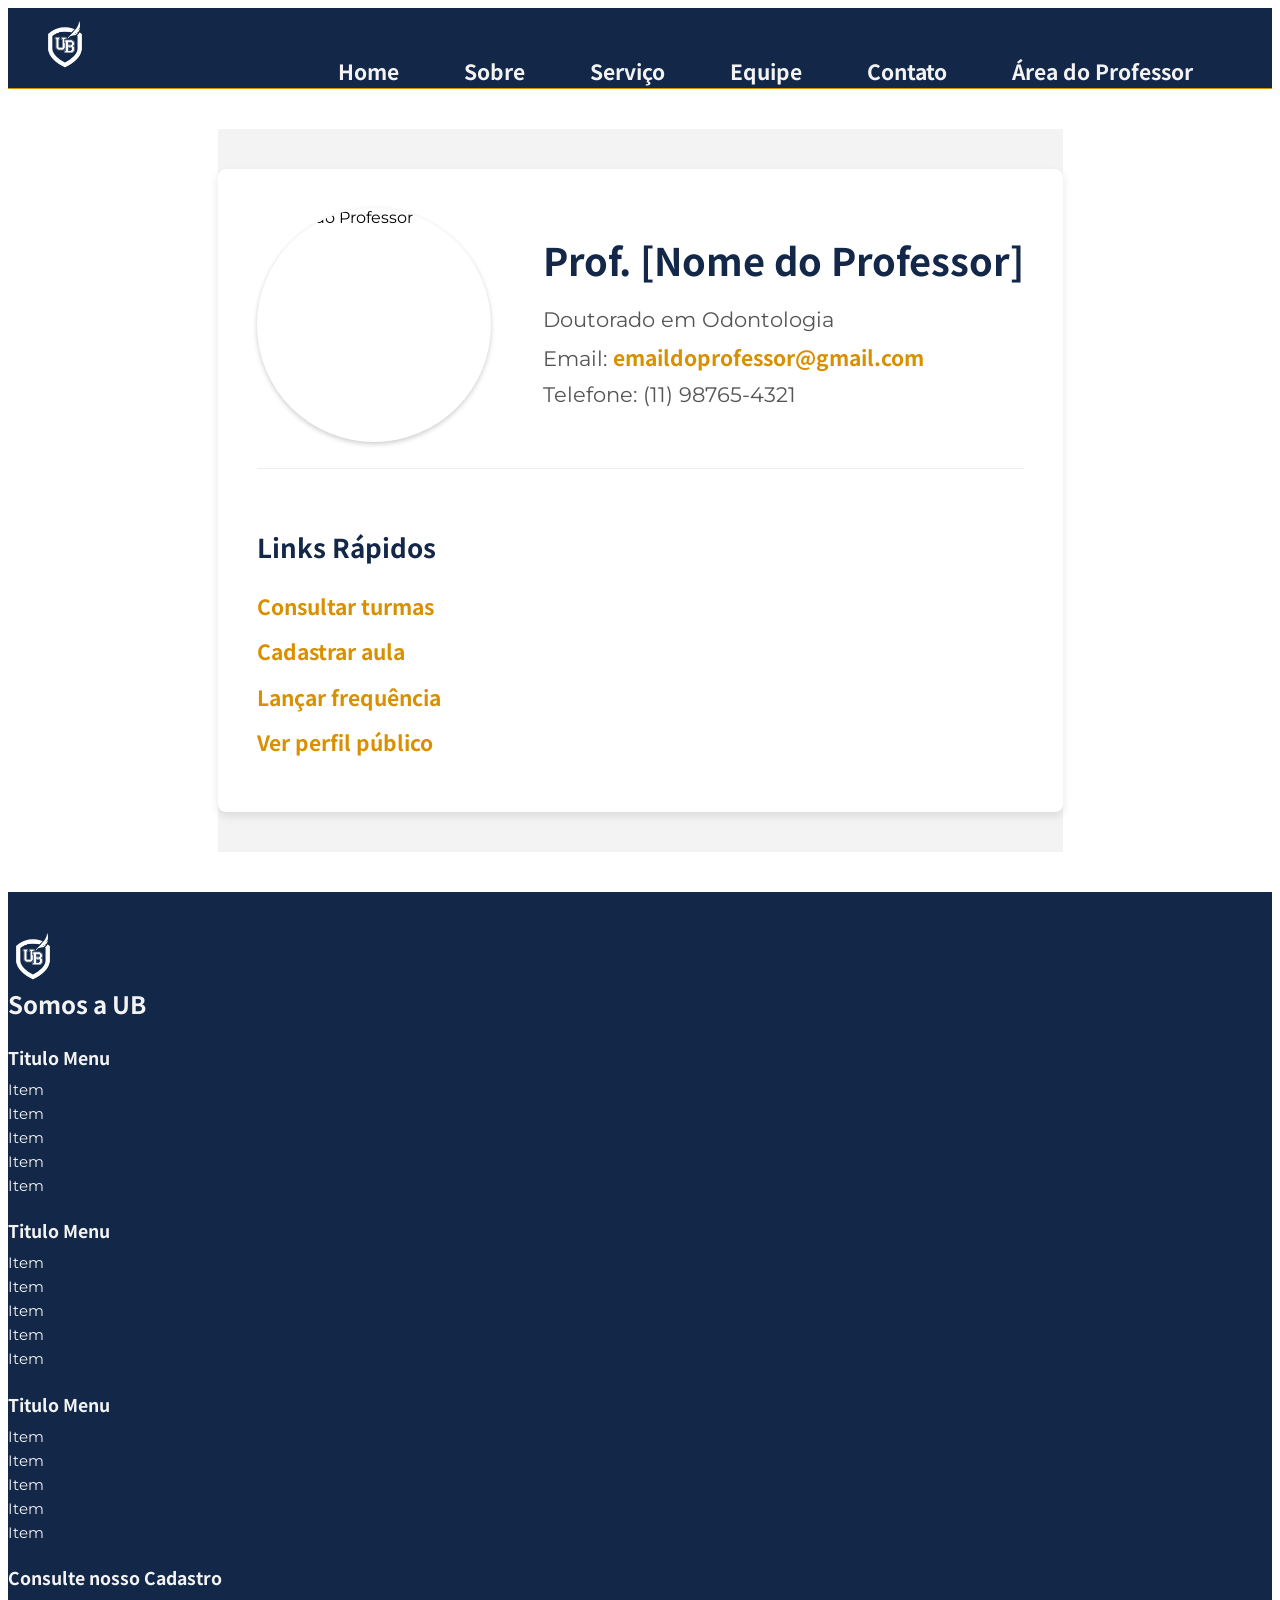
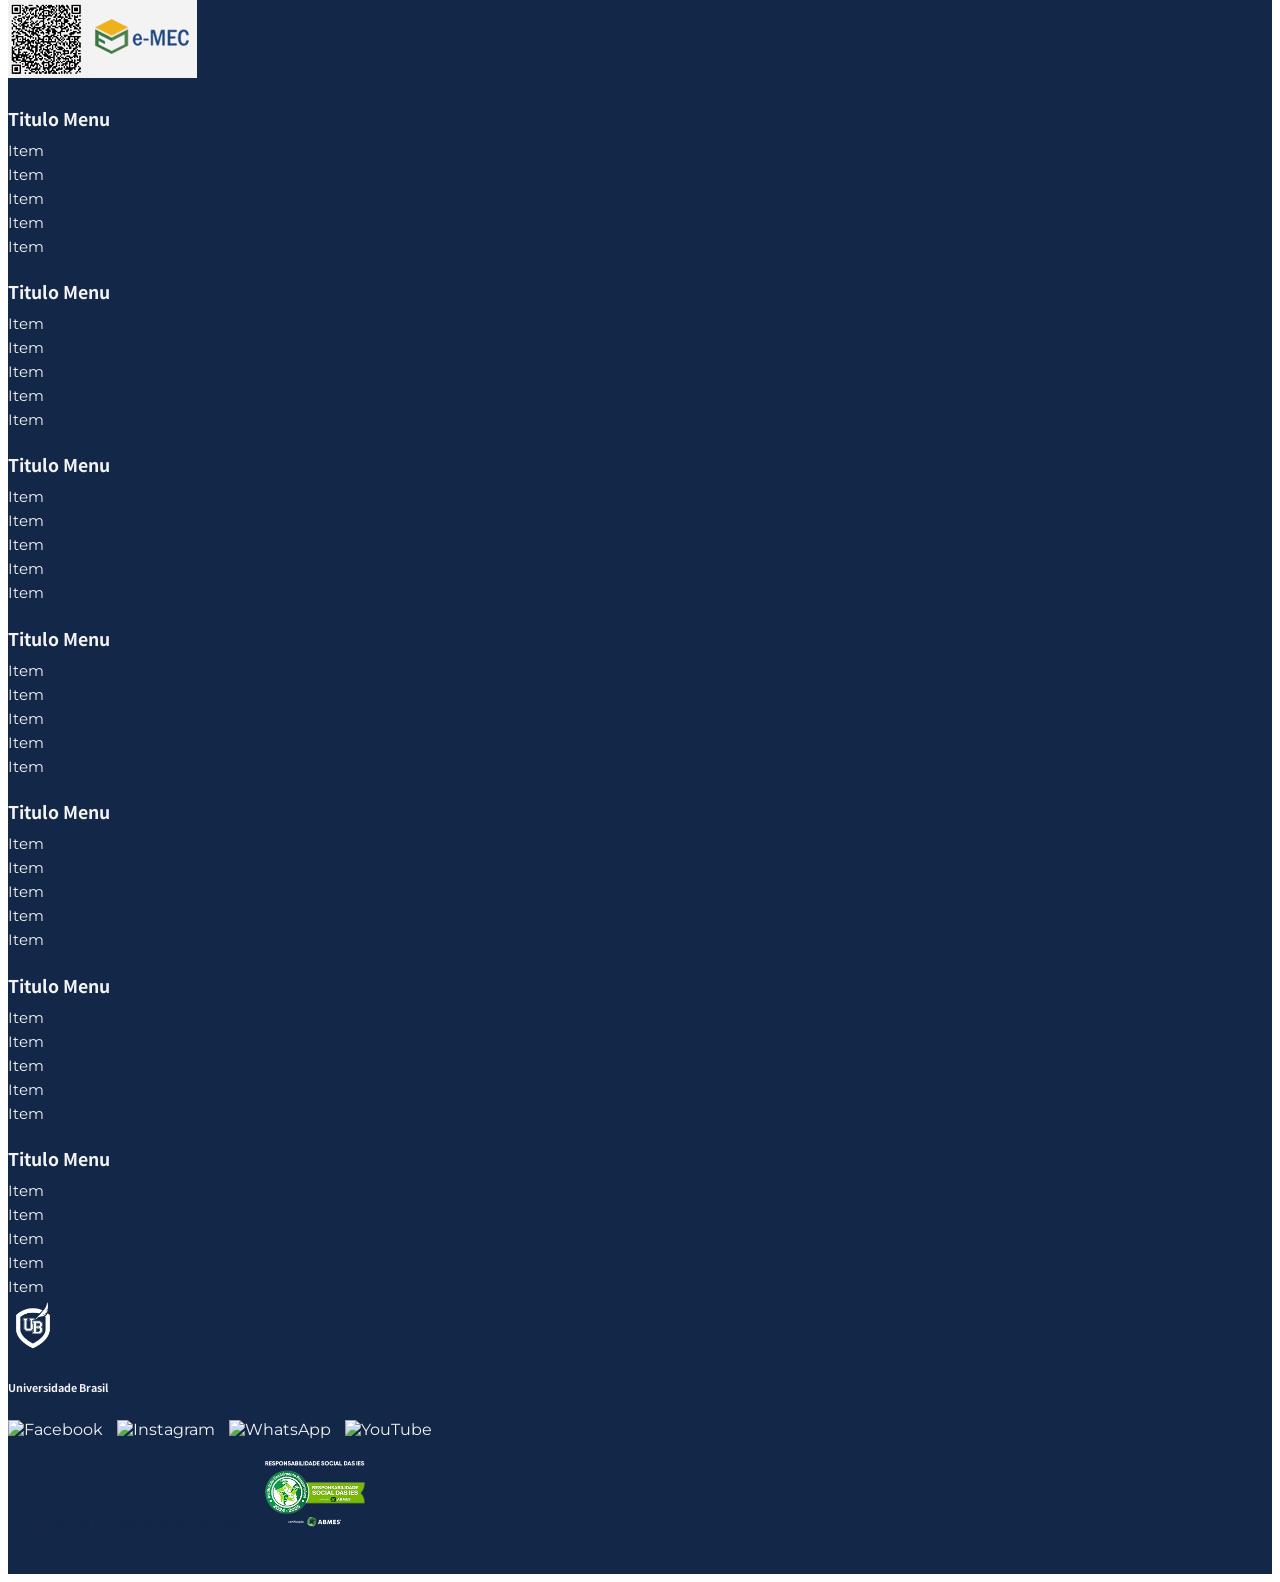
==== area-professor.html @ 7f77fb9c ""Adiciona Página area-professor"" ====
<!DOCTYPE html>
<html lang="pt-br">

<head>
    <meta charset="UTF-8">
    <meta name="viewport" content="width=device-width, initial-scale=1.0">
    <link rel="shortcut icon" href="img/ub-logo-blue.png" type="image/x-icon">

    <title>Area Professor - Odontologia - Universidade Brasil</title>

    <!-- sempre reset em primeiro -->
    <link rel="stylesheet" href="css/reset.css">

     <!-- Meu estilo SEMPRE em último -->
     <link rel="stylesheet" href="css/area-professor.css">
    
</head>

<body>
    <header>
        <section class="site">
            <h1>Universidade Brasil</h1>
            <div>
                <nav>
                    <ul>
                        <li><a href="index.html">Home</a></li>
                        <li><a href="#sobre">Sobre</a></li>
                        <li><a href="#servico">Serviço</a></li>
                        <li><a href="#equipe">Equipe</a></li>
                        <li><a href="contato.html">Contato</a></li>
                        <li><a href="login.html">Área do Professor</a></li>
                    </ul>
                </nav>
            </div>
        </section>
    </header>

    <main>
        <section class="perfil">
            <article class="site">
                <div class="perfil-cabecalho">
                    <div class="perfil-imagem-container">
                        <img src="#" alt="Foto do Professor" class="perfil-imagem">
                    </div>
                    <div class="perfil-info">
                        <h2>Prof. [Nome do Professor]</h2>
                        <p>Doutorado em Odontologia</p>
                        <p>Email: <a href="emaildoprofessor@gmail.com">emaildoprofessor@gmail.com</a></p>
                        <p>Telefone: (11) 98765-4321</p>
                    </div>
                </div>

                <div class="perfil-links-rapidos">
                    <h3>Links Rápidos</h3>
                    <nav>
                        <ul>
                            <li><a href="#">Consultar turmas</a></li>
                            <li><a href="#">Cadastrar aula</a></li>
                            <li><a href="#">Lançar frequência</a></li>
                            <li><a href="#">Ver perfil público</a></li>
                        </ul>
                    </nav>
                </div>
            </article>
        </section>
    </main>

    <footer>
        <section>
            <article>
                <div>
                    <div class="logo-footer">
                        <img src="img/logo-ub-branco.png" alt="Logo UB">
                        <h3>Somos a UB</h3>
                    </div>
                    <div>
                        <div>
                            <h4>Titulo Menu</h4>
                            <nav>
                                <ul>
                                    <li>Item</li>
                                    <li>Item</li>
                                    <li>Item</li>
                                    <li>Item</li>
                                    <li>Item</li>
                                </ul>
                            </nav>
                        </div>
                        <div>
                            <h4>Titulo Menu</h4>
                            <nav>
                                <ul>
                                    <li>Item</li>
                                    <li>Item</li>
                                    <li>Item</li>
                                    <li>Item</li>
                                    <li>Item</li>
                                </ul>
                            </nav>
                        </div>
                        <div>
                            <h4>Titulo Menu</h4>
                            <nav>
                                <ul>
                                    <li>Item</li>
                                    <li>Item</li>
                                    <li>Item</li>
                                    <li>Item</li>
                                    <li>Item</li>
                                </ul>
                            </nav>
                        </div>
                        <div>
                            <h4>Consulte nosso Cadastro</h4>
                            <img src="img/e-mec.png" alt="QRCode cadastro MEC">
                        </div>
                    </div>
                </div>
                <div>
                    <div>
                        <h4>Titulo Menu</h4>
                        <nav>
                            <ul>
                                <li>Item</li>
                                <li>Item</li>
                                <li>Item</li>
                                <li>Item</li>
                                <li>Item</li>
                            </ul>
                        </nav>
                    </div>
                    <div>
                        <h4>Titulo Menu</h4>
                        <nav>
                            <ul>
                                <li>Item</li>
                                <li>Item</li>
                                <li>Item</li>
                                <li>Item</li>
                                <li>Item</li>
                            </ul>
                        </nav>
                    </div>
                    <div>
                        <h4>Titulo Menu</h4>
                        <nav>
                            <ul>
                                <li>Item</li>
                                <li>Item</li>
                                <li>Item</li>
                                <li>Item</li>
                                <li>Item</li>
                            </ul>
                        </nav>
                    </div>
                    <div>
                        <h4>Titulo Menu</h4>
                        <nav>
                            <ul>
                                <li>Item</li>
                                <li>Item</li>
                                <li>Item</li>
                                <li>Item</li>
                                <li>Item</li>
                            </ul>
                        </nav>
                    </div>
                    <div>
                        <h4>Titulo Menu</h4>
                        <nav>
                            <ul>
                                <li>Item</li>
                                <li>Item</li>
                                <li>Item</li>
                                <li>Item</li>
                                <li>Item</li>
                            </ul>
                        </nav>
                    </div>
                    <div>
                        <h4>Titulo Menu</h4>
                        <nav>
                            <ul>
                                <li>Item</li>
                                <li>Item</li>
                                <li>Item</li>
                                <li>Item</li>
                                <li>Item</li>
                            </ul>
                        </nav>
                    </div>
                    <div>
                        <h4>Titulo Menu</h4>
                        <nav>
                            <ul>
                                <li>Item</li>
                                <li>Item</li>
                                <li>Item</li>
                                <li>Item</li>
                                <li>Item</li>
                            </ul>
                        </nav>
                    </div>
                </div>
                <div>
                    <div class="logo-footer">
                        <img src="img/logo-ub-branco.png" alt="Logo UB">
                        <h6>Universidade Brasil</h6>
                    </div>
                        <img class="socialmedia" src="img/facebook.png" alt="Facebook">
                        <img class="socialmedia" src="img/instagram.png" alt="Instagram">
                        <img class="socialmedia" src="img/whatsapp.png" alt="WhatsApp">
                        <img class="socialmedia" src="img/youtube.png" alt="YouTube">
                    </div>
                    <a href="https://universidadebrasil.edu.br/portal/_biblioteca/uploads/20220722213119.pdf">Política
                        de Privacidade de Dados</a>
                    <img src="img/selo-abmes.png" alt="Selo ABMES">
                </div>
            </article>
        </section>
    </footer>
</body>

</html>
---- css/area-professor.css ----
@import url('https://fonts.googleapis.com/css2?family=Noto+Sans+JP:wght@100..900&family=Noto+Sans+KR:wght@100..900&display=swap');
@import url('https://fonts.googleapis.com/css2?family=DM+Sans:ital,opsz,wght@0,9..40,100..1000;1,9..40,100..1000&family=Montserrat:ital,wght@0,100..900;1,100..900&family=Open+Sans:ital,wght@0,300..800;1,300..800&display=swap');

/*
    FONTES
font-family: "Noto Sans KR" sans-serif;   links e depoimento de pessoas
font-family: "Noto Sans JP", sans-serif; textos títulos
font-family: "Open Sans", sans-serif;
font-family: "Montserrat", sans-serif;
font-family: "DM Sans", sans-serif;

    CORES

    Azul =  #132748
    Amarelo = #d99000
    Branco = #f3f3f3
*/
iframe {
    width: 100%;
}

body {
    font-family: "Montserrat", sans-serif;
}

h2,
h3,
h4,
h5,
h6 {
    font-family: "Noto Sans JP", sans-serif; 
}

.site ul li a {
    color: #f3f3f3;
    text-decoration: none;
    font-size: 21px;
}

.site ul li a:hover {
    color: #d99000;
}

a {
    text-decoration: none;
    font-weight: 700;
    color: #132748; /* Cor dos links, ajustado para ser visível fora do header e footer */
    font-family: "Noto Sans KR", sans-serif;
}



.site {
    width: 100%;
    max-width: 1200px;
    margin: 0 auto;
}

header {
    width: 100%;
    height: 80px;
    background: #132748;
    color: #f3f3f3; 
    border-bottom: solid 1px #d99000;

    .site {
        display: flex;
        justify-content: space-between;

        h1 {
            width: 50px;
            height: 50px;
            background: url(../img/logo-ub-branco.png) no-repeat;
            background-size: 100% 100%;
            text-indent: -9999px;
            margin: 12px 0;
        }

        div {
            margin: 15px;
            width: 80%;

            nav ul {
                color: #132748; /* Essa cor não é usada aqui, já que a cor do link é definida no 'a' */
                display: flex;
                justify-content: space-between;
                height: 55px;
                font-size: 20px;

                li {
                    margin: auto;
                }
            }
        }
    }
}


header nav ul li a {
    color: #f3f3f3;
}
header nav ul li a:visited {
    color: #f3f3f3;
}


main {
    flex-grow: 1;
    padding: 40px 0; 
    display: flex;
    justify-content: center;
    align-items: flex-start;
}


.perfil {
    background-color: #f3f3f3; 
    padding: 40px 0;
}


.perfil .site {
    background-color: white; 
    border-radius: 8px;
    box-shadow: 0 4px 8px rgba(0, 0, 0, 0.1);
    padding: 39px;
    box-sizing: border-box;
}

.perfil-cabecalho {
    display: flex;
    align-items: center;
    border-bottom: 1px solid #eee;
    padding-bottom: 26px;
    margin-bottom: 26px;
}

.perfil-imagem-container {
    width: 234px;
    height: 234px;
    border-radius: 50%;
    overflow: hidden;
    margin-right: 52px;
    box-shadow: 0 2px 5px rgba(0, 0, 0, 0.2);
    flex-shrink: 0;
}

.perfil-imagem {
    width: 100%;
    height: 100%;
    object-fit: cover;
}

.perfil-info h2 { 
    margin: 0 0 19.5px 0;
    color: #132748;
    font-size: 38px;
}

.perfil-info p {
    margin: 10.4px 0;
    color: #555;
    font-size: 21px;
}

.perfil-info p a {
    color: #d99000; 
    text-decoration: none;
}

.perfil-info p a:hover {
    text-decoration: underline;
}

.perfil-links-rapidos {
    padding-top: 32.5px;
}

.perfil-links-rapidos h3 { 
    margin-top: 0;
    margin-bottom: 26px;
    color: #132748;
    font-size: 26px;
}

.perfil-links-rapidos ul {
    list-style: none;
    padding: 0;
    margin: 0;
}

.perfil-links-rapidos ul li {
    margin-bottom: 15.6px;
}

.perfil-links-rapidos ul li a {
    color: #d99000; 
    text-decoration: none;
    font-size: 21px;
}

.perfil-links-rapidos ul li a:hover {
    text-decoration: underline;
}


footer {
    width: 100%;
    background-color: #132748; 
    color: #f3f3f3; 
    padding: 40px 0;
}

footer .site {
    display: flex;
    justify-content: space-between;
    flex-wrap: wrap; 
    align-items: flex-start; 
}

footer .site  >div {
    flex: 1; 
    min-width: 200px; 
    margin-bottom: 20px; 
}

.logo-footer img {
    width: 50px;
    height: 50px;
}

footer h3 {
    margin-top: 0;
    font-size: 1.5rem;
    color: #f3f3f3;
}

footer h4 {
    margin-bottom: 10px;
    font-size: 1.1rem;
    color: #f3f3f3;
}

footer nav ul {
    list-style: none;
    padding: 0;
    margin: 0;
}

footer nav ul li {
    margin-bottom: 5px;
    font-size: 0.95rem;
}

footer nav ul li a {
    color: #f3f3f3;
}

footer nav ul li a:hover {
    color: #d99000;
}

footer .socialmedia {
    width: 30px;
    height: 30px;
    margin-right: 10px;
}

footer a[href*="politica"] { 
    display: block;
    margin-top: 20px;
    color: #f3f3f3;
    font-size: 0.9rem;
}

footer img[alt*="Selo ABMES"] {
    margin-top: 20px;
    max-width: 100px;
}


@media (max-width: 768px) {
    header .site {
        align-items: flex-start;
        height: auto;
        padding-bottom: 10px;
    }

    header .site h1 {
        margin-bottom: 10px;
    }

    header .site div {
        width: 100%;
        margin: 0;
    }

    header nav ul {
        width: 100%;
        margin-top: 15px;
        align-items: flex-start;
    }

    header nav ul li {
        font-size: 13px;
        margin: 5px 0;
    }                               

    .perfil .site {
        padding: 26px;
    }

    .perfil-cabecalho {
        flex-direction: column;
        text-align: center;
    }

    .perfil-imagem-container {
        margin: 0 0 32.5px 0;
    }

    .perfil-info {
        text-align: center;
    }

    .perfil-info h2 {
        font-size: 28px;
    }

    .perfil-info p {
        font-size: 18px;
    }

    .perfil-links-rapidos h3 {
        font-size: 21px;
    }

    .perfil-links-rapidos ul li a {
        font-size: 18px;
    }

    footer .site > div {
        min-width: 150px;
    }
}

@media (max-width: 480px) {

     header nav ul li {
        font-size: 10px;
        margin: 5px 0;
    }                               

    .perfil .site {
        padding: 20px;
    }

    .perfil-info h2 {
        font-size: 24px;
    }

    .perfil-info p,
    .perfil-links-rapidos ul li a {
        font-size: 16px;
    }

    .perfil-imagem-container {
        width: 156px;
        height: 156px;
    }
}
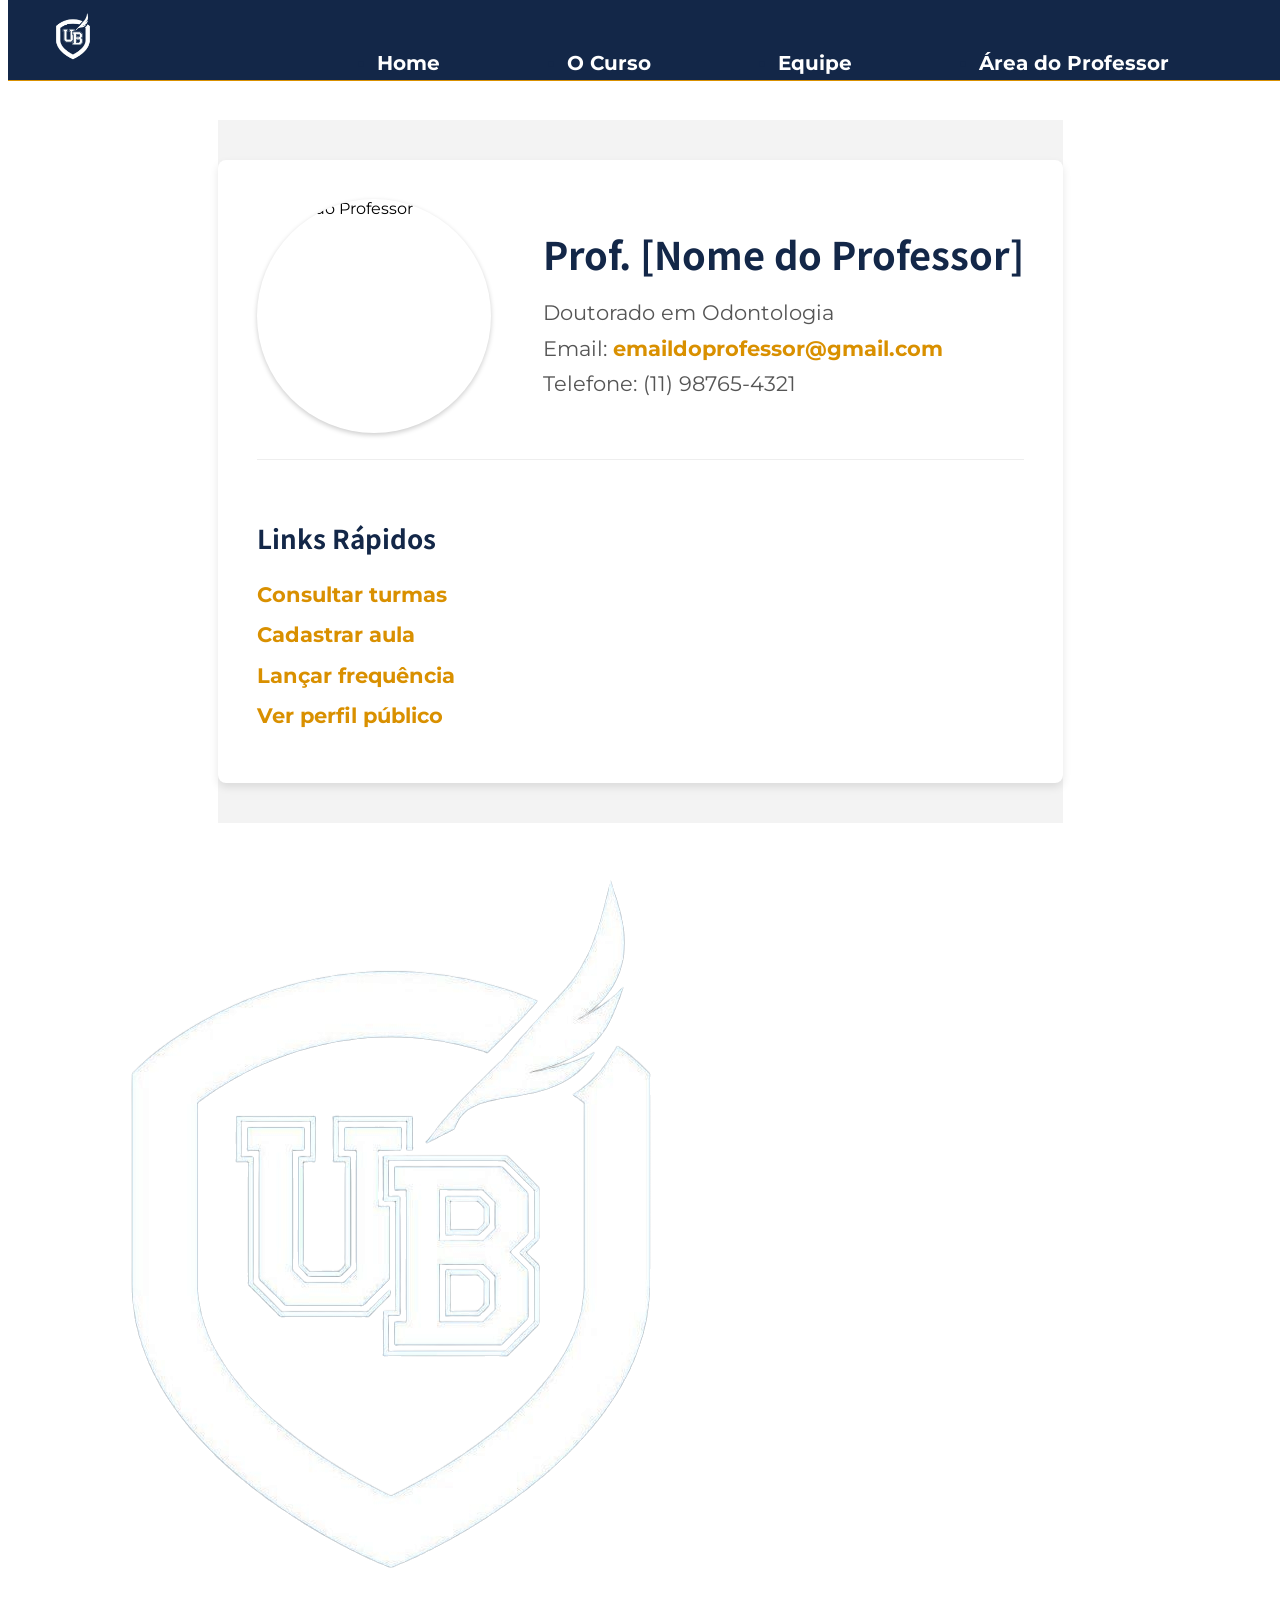
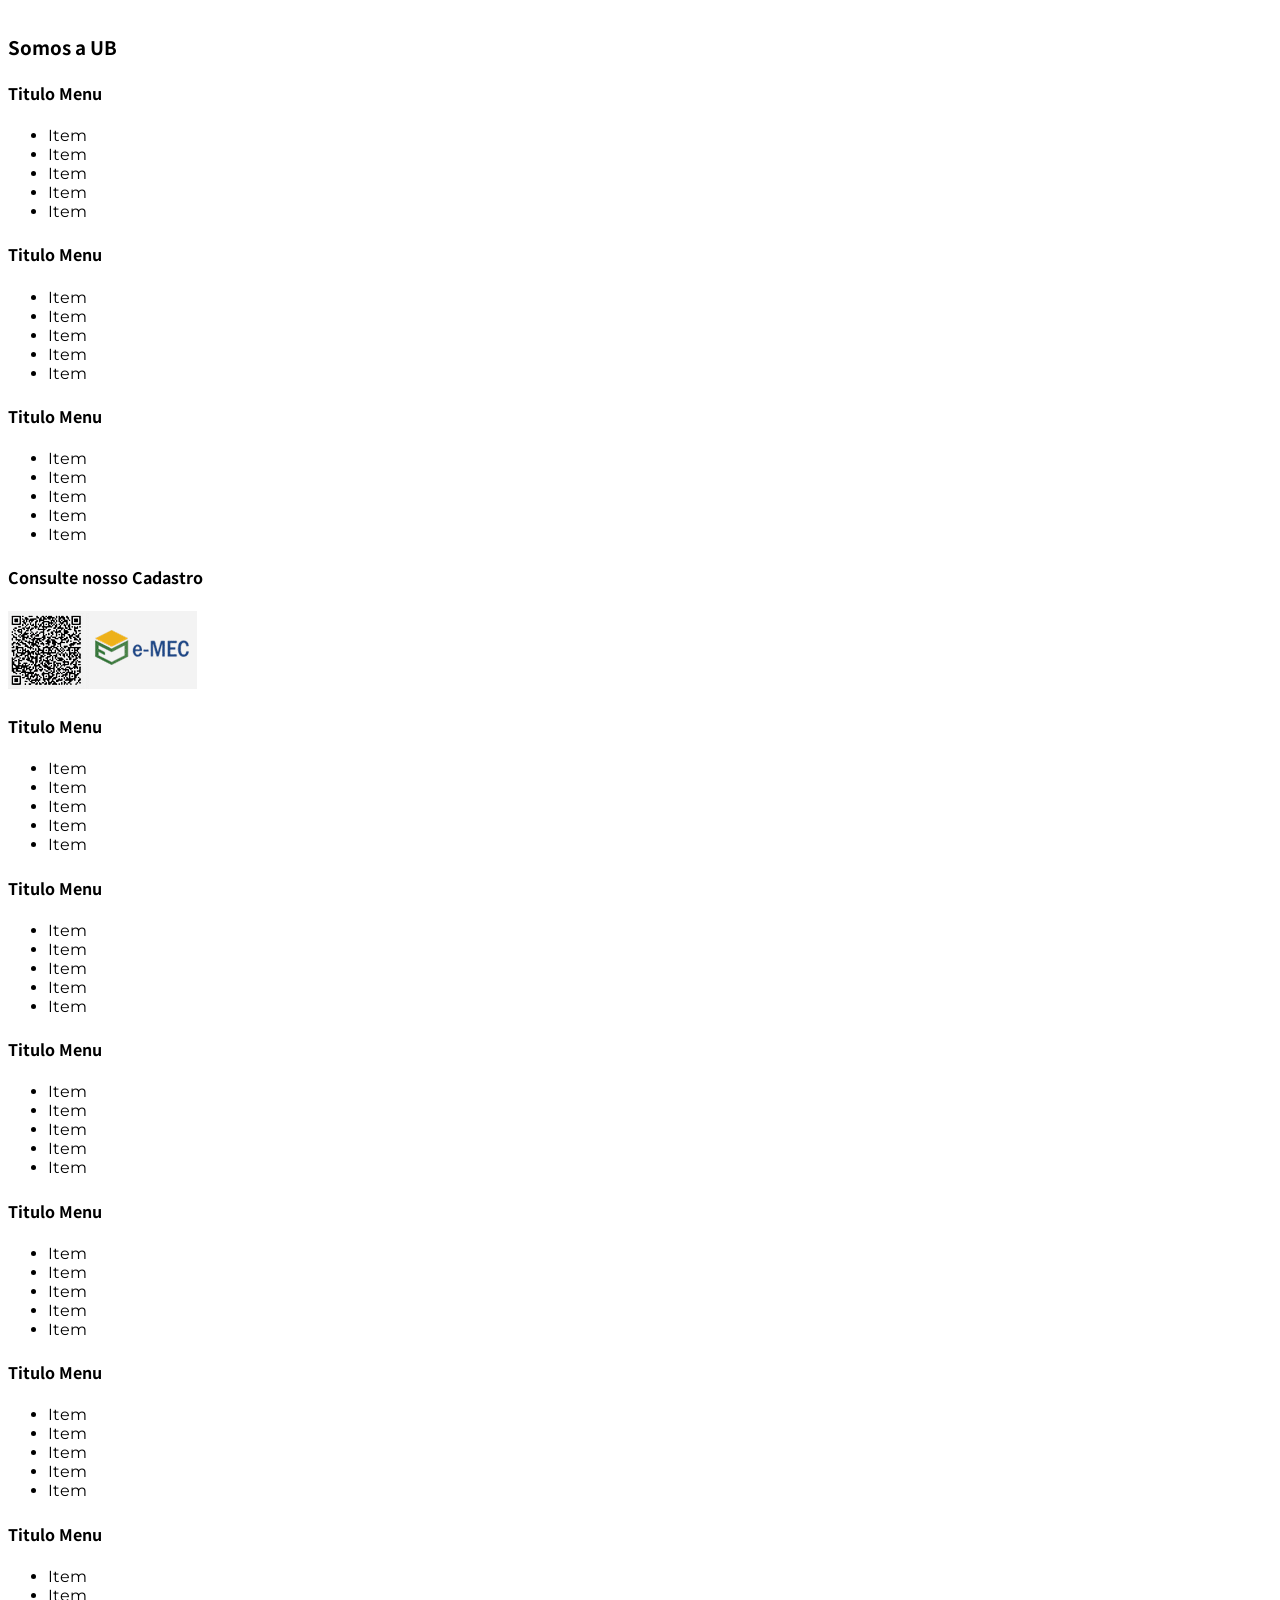
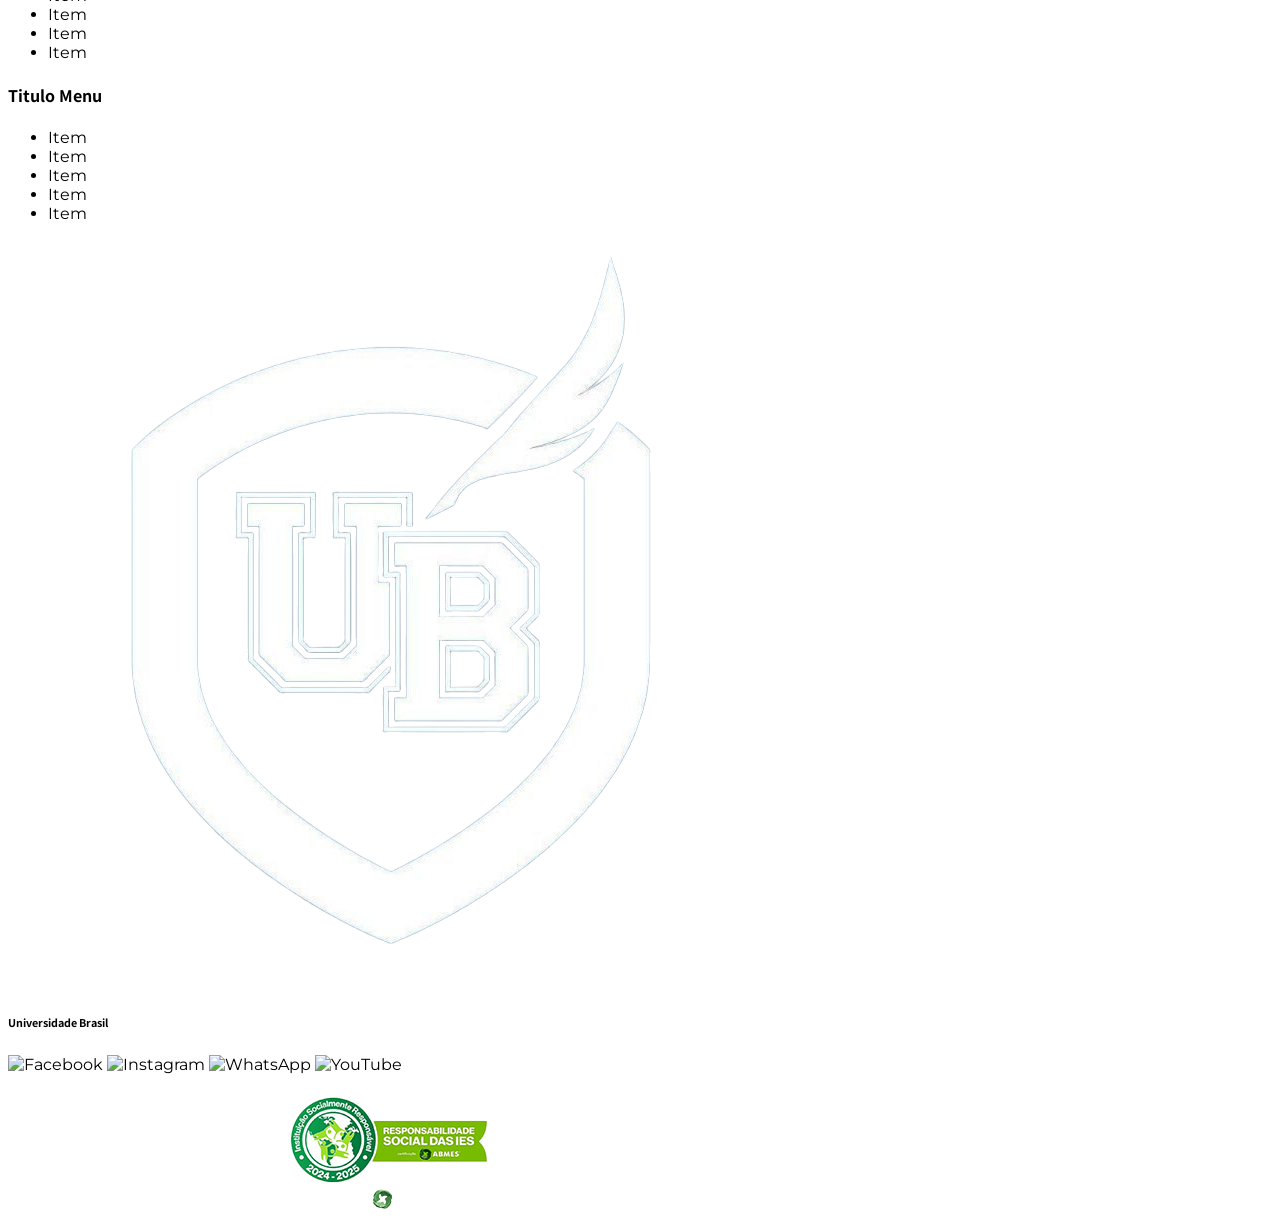
==== commit c6c08e52: "atualização" ====
--- a/area-professor.html
+++ b/area-professor.html
@@ -10,6 +10,10 @@
 
     <!-- sempre reset em primeiro -->
     <link rel="stylesheet" href="css/reset.css">
+
+    <!-- Css para Header e Footer -->
+    <link rel="stylesheet" href="css/header-footer.css">
+    <link rel="stylesheet" href="css/style.css">
 
      <!-- Meu estilo SEMPRE em último -->
      <link rel="stylesheet" href="css/area-professor.css">
@@ -21,13 +25,14 @@
         <section class="site">
             <h1>Universidade Brasil</h1>
             <div>
+
                 <nav>
                     <ul>
                         <li><a href="index.html">Home</a></li>
-                        <li><a href="#sobre">Sobre</a></li>
-                        <li><a href="#servico">Serviço</a></li>
-                        <li><a href="#equipe">Equipe</a></li>
-                        <li><a href="contato.html">Contato</a></li>
+                        <li><a href="curso.html">O Curso</a></li>
+                        <!-- <li><a href="#servico">Serviço</a></li> -->
+                        <li><a href="professores.html">Equipe</a></li>
+                        <!-- <li><a href="#">Contato</a></li> -->
                         <li><a href="login.html">Área do Professor</a></li>
                     </ul>
                 </nav>
--- a/css/header-footer.css
+++ b/css/header-footer.css
@@ -0,0 +1,218 @@
+header {
+    position: fixed;
+    top: 0;
+    z-index: 1000;
+    width: 100%;
+    height: 80px;
+    background: #132748;
+    color: #fff;
+    border-bottom: solid 1px #d99000;
+
+    .site {
+        display: flex;
+        justify-content: space-between;
+
+        h1 {
+            width: 50px;
+            height: 50px;
+            background: url(../img/logo-ub-branco.png) no-repeat;
+            background-size: 100% 100%;
+            text-indent: -9999px;
+            margin: 12px 0;
+        }
+
+        div {
+            margin: 15px;
+            width: 80%;
+
+            nav ul {
+                color: #132748;
+                display: flex;
+                justify-content: space-between;
+                height: 55px;
+                font-size: 20px;
+
+                li {
+                    margin: auto;
+                }
+            }
+        }
+    }
+}
+main {
+    margin-top: 80px;
+}
+footer {
+    .footer-line-1 {
+        background: #132748;
+        color: #fff;
+        display: flex;
+        height: 400px;
+
+        .site {
+            margin-top: 25px;
+            height: 350px;
+
+            .box1 {
+                width: 400px;
+                float: left;
+
+                .logo-ub-footer {
+                    width: 250px;
+                    height: 250px;
+                    background: url(../img/logo-ub-branco.png) no-repeat;
+                    background-size: 100% 100%;
+                    text-indent: -9999px;
+                }
+
+                h3 {
+                    font-size: 50px;
+                    font-weight: 600;
+                }
+            }
+
+            .box2 {
+                width: 750px;
+                height: 400px;
+                margin-top: 25px;
+                float: right;
+                display: flex;
+                justify-content: space-around;
+
+                div {
+                    width: 185px;
+
+                    h4 {
+                        height: 60px;
+                        font-size: 20px;
+                        font-weight: 600;
+                    }
+
+                    nav {
+                        ul {
+                            li {
+                                height: 50px;
+                            }
+                        }
+                    }
+                }
+            }
+        }
+    }
+
+    .footer-line-2 {
+        background: #fff;
+        color: #132748;
+        display: flex;
+        height: 400px;
+
+        .site {
+            margin-top: 25px;
+            height: 450px;
+
+            .line1,
+            .line2 {
+                width: 1200px;
+                display: flex;
+                justify-content: space-between;
+
+                div {
+                    margin: 20px 0;
+
+                    h4 {
+                        height: 30px;
+                        font-size: 20px;
+                        font-weight: 600;
+                        text-align: center;
+                    }
+
+                    nav {
+                        ul {
+                            li {
+                                height: 20px;
+                                font-size: 17px;
+                            }
+                        }
+                    }
+                }
+            }
+        }
+    }
+
+    .footer-line-3 {
+        background: #132748;
+        height: 200px;
+
+        .site {
+            display: flex;
+
+            .box1 {
+                width: 200px;
+
+                h5 {
+                    background: url(../img/logo-ub-branco.png) no-repeat center center;
+                    background-size: cover;
+                    width: 100px;
+                    height: 100px;
+                    margin: 25px;
+                }
+
+                h6 {
+                    width: 150px;
+                    color: #fff;
+                    font-size: 15px;
+                    font-weight: 500;
+                }
+            }
+            .box2 {
+                text-align: center;
+                    
+                width: 700px;
+                height: 170px;
+                ul {
+                    width: 700px;
+                    display: flex;
+                    justify-content: space-around;
+                    
+                    li {
+                        display: flex;
+                        width: 50px;
+                        height: 50px;
+                        padding: 65px 0;
+                        a {
+                            
+                        background: green;
+                        min-width: 50px;
+                        min-height: 50px;
+                        }
+                        li:hover,
+                        a:hover {
+                            min-width: 60px;
+                            min-height: 60px;
+                        }
+                        
+                    }
+                }
+                small {
+                    color: #fff;
+                    height: 20px;
+                    font-size: 10px;
+                    font-weight: 500;
+                }
+            }
+            .box3 {
+                width: 300px;
+                justify-content: space-between;
+                padding-top: 25px;
+                div {
+                    padding-left: 20px;
+                img {
+                    padding-top: 10px;
+                    max-width: 200px;
+                    max-height: 100px;
+                }
+            }
+            }
+        }
+    }
+}
--- a/css/style.css
+++ b/css/style.css
@@ -0,0 +1,396 @@
+@import url('https://fonts.googleapis.com/css2?family=Noto+Sans+JP:wght@100..900&family=Noto+Sans+KR:wght@100..900&display=swap');
+@import url('https://fonts.googleapis.com/css2?family=DM+Sans:ital,opsz,wght@0,9..40,100..1000;1,9..40,100..1000&family=Montserrat:ital,wght@0,100..900;1,100..900&family=Open+Sans:ital,wght@0,300..800;1,300..800&display=swap');
+
+/* 
+    FONTES 
+font-family: "Noto Sans KR" sans-serif;   links e depoimento de pessoas
+font-family: "Noto Sans JP", sans-serif; textos títulos
+font-family: "Open Sans", sans-serif;
+font-family: "Montserrat", sans-serif;
+font-family: "DM Sans", sans-serif;
+
+    CORES
+    
+    Azul =  #132748
+    Amarelo = #d99000
+    Branco = #f3f3f3
+*/
+iframe {
+    width: 100%;
+}
+
+body {
+    font-family: "Montserrat", sans-serif;
+}
+
+h2,
+h3,
+h4,
+h5,
+h6,
+a {
+    font-family: "Noto Sans KR" sans-serif;
+}
+
+.site {
+    width: 100%;
+    max-width: 1200px;
+    margin: 0 auto;
+}
+
+a {
+    text-decoration: none;
+    font-weight: 700;
+    color: #fff;
+}
+
+a:visited {
+    color: #fff;
+}
+
+a:hover {
+    color: rgb(217, 144, 0);
+}
+.banner {
+    /* background-image: linear-gradient(rgb(19, 79, 32, 0.1), rgb(255, 255, 255, 0.3)),url(../img/banner.jpg); */
+    background: url(../img/banner.jpg) no-repeat center center;
+    background-repeat: no-repeat;
+    background-position: center;
+    background-size: cover;
+    width: 100%;
+    max-width: 2000px;
+    max-height: 500px;
+    margin: 0 auto;
+    padding-top: 100px;
+    .logo-ub {
+        /* background-image: linear-gradient(rgb(19, 79, 32, 0.0), rgb(255, 255, 255, 0.8)),url(../img/ub-logo-white-1.png); */
+        background: url(../img/ub-logo-white-1.png) no-repeat center center;
+        
+    background-size: cover;
+        width: 250px;
+        height: 350px;
+        margin-left: 50px;
+        
+    }
+
+}
+
+.panel {
+    background-image: linear-gradient(rgb(77, 123, 159, 1), rgb(255, 255, 255, 0.8)), url(../img/5594016.jpg);
+    background-repeat: no-repeat;
+    background-position: center;
+    background-size: cover;
+    max-width: 1920px;
+    height: 550px;
+    margin: 0 auto;
+
+    h2,
+    h3,
+    h6,
+    p {
+        width: 100%;
+        text-align: center;
+        height: 100px;
+        
+    }
+
+    h2 {
+        font-family: "DM Sans", sans-serif;
+        font-size: 100px;
+        font-weight: 900;
+        height: 120px;
+        padding-top: 50px;
+        color: rgb(19, 39, 72);
+        background: #fff;
+        border-radius: 20px 20px 0 0;
+    }
+
+    h3 {
+        font-size: 30px;
+        font-weight: 500;
+        background: #fff;
+    }
+
+    p {
+        font-size: 18px;
+        background: #fff;
+        text-align: center;
+        margin: 0 auto;
+    }
+
+    h6 {
+        font-size: 22px;
+        background: #fff;
+        border-radius: 0 0 20px 20px;
+        a {
+            background: #132748;
+            padding: 10px 20px;
+            border-radius: 7px;
+            color: #fff;
+        }
+
+        a:hover {
+            color: #d99000;
+        }
+    }
+}
+
+.info {
+    width: 100%;
+    height: 100px;
+    padding: 20px 0;
+    
+
+    article {
+        border: solid 1px #132748;
+        width: 80%;
+        margin: 0 auto;
+        display: flex;
+        height: 100px;
+        text-align: center;
+        justify-content: space-around;
+        border-radius: 20px;
+        background: #fff;
+        max-width: 1200px;
+
+        div {
+            margin: auto 0;
+
+            img {
+                background: #132748;
+                min-width: 60px;
+                min-height: 60px;
+                border-radius: 60px;
+            }
+
+            h4 {
+                font-size: 22px;
+                font-weight: 500;
+            }
+        }
+    }
+}
+
+.curso {
+    height: 600px;
+    background: #f3f3f3;
+    padding: 20px 0;
+
+    article {
+        display: flex;
+
+        #box1 {
+            padding-right: 10px;
+
+            h4 {
+                height: 280px;
+                font-size: 70px;
+            }
+
+            p {
+                height: 200px;
+                /* padding: 20px 0; */
+                font-size: 20px;
+            }
+
+            .img,
+            h5,
+            h6 {
+                height: 25px;
+                font-size: 20px;
+            }
+
+            .img {
+                background: url(../img/5-stars.png) no-repeat center center;
+                background-size: cover;
+                width: 20%;
+            }
+        }
+
+        #box2 {
+            padding-left: 10px;
+
+            div {
+                height: 280px;
+
+                div {
+                    height: 140px;
+                    display: flex;
+
+                    img {
+                        width: 70px;
+                        height: 70px;
+                        background: #132748;
+                        border-radius: 20px;
+                    }
+
+                    h4 {
+                        font-size: 35px;
+                        width: 100%;
+                        padding-top: 17.5px;
+                        padding-left: 17.5px;
+                    }
+                }
+
+                p {
+                    font-size: 20px;
+                    text-align: right;
+                }
+            }
+        }
+    }
+}
+
+.docente {
+    height: 600px;
+    display: flex;
+    justify-content: space-around;
+
+    .site {
+        display: flex;
+
+        .box1 {
+            min-height: 600px;
+            min-width: 600px;
+            background: url(../img/docente.png) no-repeat center center;
+            background-size: cover;
+        }
+
+        .box2 {
+            padding-left: 10px;
+
+            h3 {
+                height: 300px;
+                font-size: 100px;
+                font-weight: 600;
+                text-align: right;
+            }
+
+            p {
+                height: 200px;
+                font-size: 20px;
+                text-align: right;
+                padding-top: 25px;
+            }
+
+            h6 {
+                float: right;
+                font-size: 22px;
+
+                a {
+                    background: #132748;
+                    padding: 10px 20px;
+                    border-radius: 7px;
+                    color: #fff;
+                }
+
+                a:hover {
+                    color: #d99000;
+                }
+            }
+        }
+    }
+}
+
+.expertise {
+    height: 600px;
+    display: flex;
+    justify-content: space-around;
+
+    .site {
+        display: flex;
+
+        .box1 {
+            padding-left: 10px;
+            width: 600px;
+
+            h3 {
+                height: 150px;
+                font-size: 50px;
+                font-weight: 600;
+                padding-top: 10px;
+            }
+
+            ul {
+                height: 350px;
+                padding-top: 25px;
+
+                li {
+                    font-size: 20px;
+                    height: 70px;
+
+                    img {
+                        min-width: 20px;
+                        min-height: 20px;
+                        background: #132748;
+                        border-radius: 20px;
+                        margin-right: 20px;
+                    }
+                }
+            }
+
+            h6 {
+                font-size: 22px;
+
+                a {
+                    background: #132748;
+                    padding: 10px 20px;
+                    border-radius: 7px;
+                    color: #fff;
+                }
+
+                a:hover {
+                    color: #d99000;
+                }
+            }
+        }
+
+        .box2 {
+            width: 600px;
+            min-height: 600px;
+            min-width: 600px;
+            background: url(../img/expertise.png) no-repeat center center;
+            background-size: cover;
+        }
+    }
+}
+
+.comentario {
+    height: 600px;
+    background: #f3f3f3;
+    display: flex;
+
+    .site {
+        display: flex;
+
+        div {
+            width: 590px;
+        }
+
+        .recomend {
+            padding-top: 50px;
+            padding-left: 50px;
+
+            h3 {
+                padding-top: 100px;
+                font-size: 100px;
+                font-weight: 700;
+            }
+
+            h4 {
+                text-align: right;
+                font-size: 50px;
+                font-weight: 600;
+                padding-right: 50px;
+            }
+        }
+
+        .coments {
+            img {
+                width: 90%;
+                height: 60%;
+                margin-top: 100px;
+            }
+        }
+    }
+}
--- a/css/area-professor.css
+++ b/css/area-professor.css
@@ -31,77 +31,7 @@
     font-family: "Noto Sans JP", sans-serif; 
 }
 
-.site ul li a {
-    color: #f3f3f3;
-    text-decoration: none;
-    font-size: 21px;
-}
-
-.site ul li a:hover {
-    color: #d99000;
-}
-
-a {
-    text-decoration: none;
-    font-weight: 700;
-    color: #132748; /* Cor dos links, ajustado para ser visível fora do header e footer */
-    font-family: "Noto Sans KR", sans-serif;
-}
-
-
-
-.site {
-    width: 100%;
-    max-width: 1200px;
-    margin: 0 auto;
-}
-
-header {
-    width: 100%;
-    height: 80px;
-    background: #132748;
-    color: #f3f3f3; 
-    border-bottom: solid 1px #d99000;
-
-    .site {
-        display: flex;
-        justify-content: space-between;
-
-        h1 {
-            width: 50px;
-            height: 50px;
-            background: url(../img/logo-ub-branco.png) no-repeat;
-            background-size: 100% 100%;
-            text-indent: -9999px;
-            margin: 12px 0;
-        }
-
-        div {
-            margin: 15px;
-            width: 80%;
-
-            nav ul {
-                color: #132748; /* Essa cor não é usada aqui, já que a cor do link é definida no 'a' */
-                display: flex;
-                justify-content: space-between;
-                height: 55px;
-                font-size: 20px;
-
-                li {
-                    margin: auto;
-                }
-            }
-        }
-    }
-}
-
-
-header nav ul li a {
-    color: #f3f3f3;
-}
-header nav ul li a:visited {
-    color: #f3f3f3;
-}
+
 
 
 main {
@@ -204,79 +134,7 @@
 }
 
 
-footer {
-    width: 100%;
-    background-color: #132748; 
-    color: #f3f3f3; 
-    padding: 40px 0;
-}
-
-footer .site {
-    display: flex;
-    justify-content: space-between;
-    flex-wrap: wrap; 
-    align-items: flex-start; 
-}
-
-footer .site  >div {
-    flex: 1; 
-    min-width: 200px; 
-    margin-bottom: 20px; 
-}
-
-.logo-footer img {
-    width: 50px;
-    height: 50px;
-}
-
-footer h3 {
-    margin-top: 0;
-    font-size: 1.5rem;
-    color: #f3f3f3;
-}
-
-footer h4 {
-    margin-bottom: 10px;
-    font-size: 1.1rem;
-    color: #f3f3f3;
-}
-
-footer nav ul {
-    list-style: none;
-    padding: 0;
-    margin: 0;
-}
-
-footer nav ul li {
-    margin-bottom: 5px;
-    font-size: 0.95rem;
-}
-
-footer nav ul li a {
-    color: #f3f3f3;
-}
-
-footer nav ul li a:hover {
-    color: #d99000;
-}
-
-footer .socialmedia {
-    width: 30px;
-    height: 30px;
-    margin-right: 10px;
-}
-
-footer a[href*="politica"] { 
-    display: block;
-    margin-top: 20px;
-    color: #f3f3f3;
-    font-size: 0.9rem;
-}
-
-footer img[alt*="Selo ABMES"] {
-    margin-top: 20px;
-    max-width: 100px;
-}
+
 
 
 @media (max-width: 768px) {
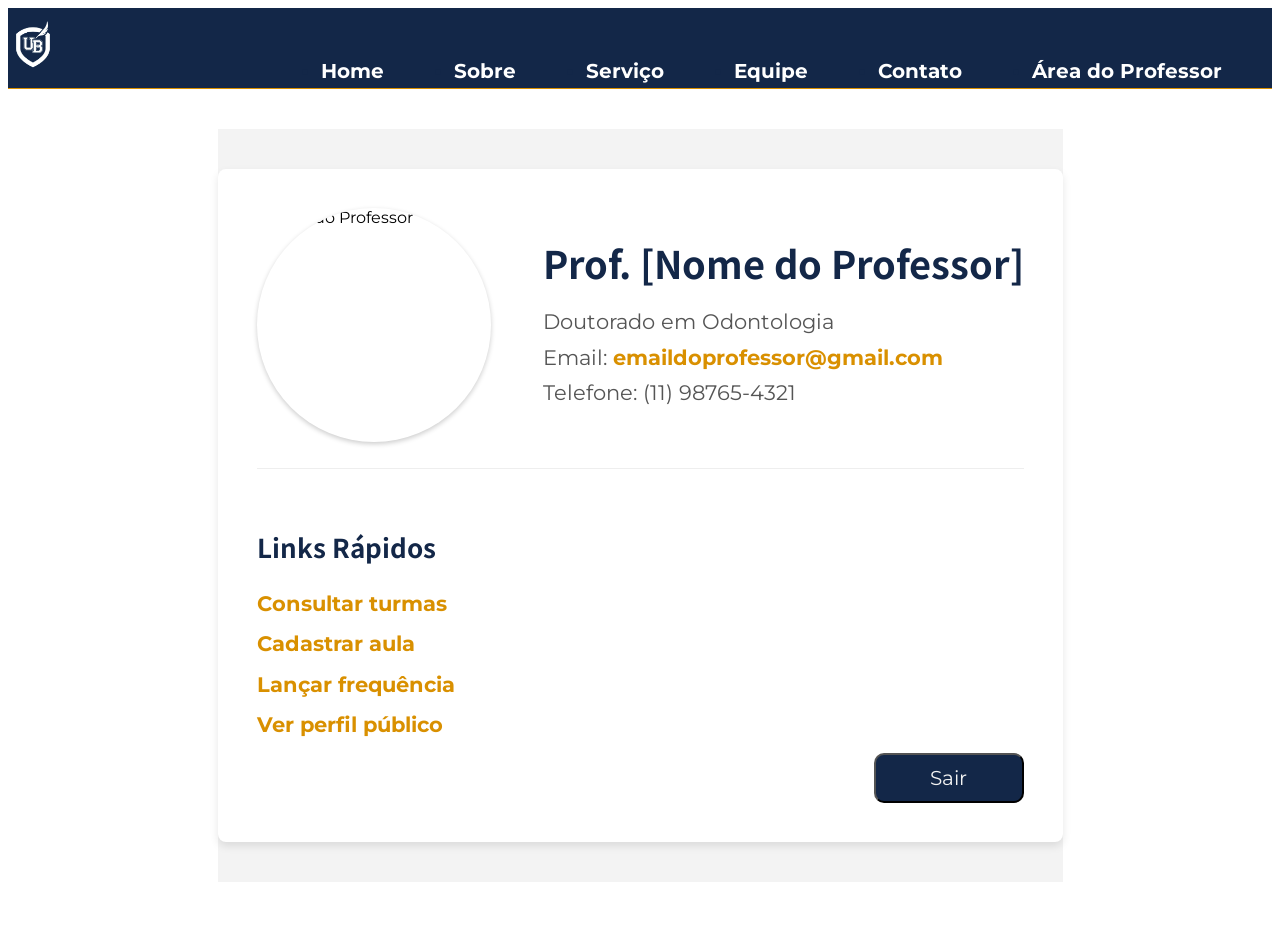
==== commit a485b6ed: "alteração no resposivo" ====
--- a/area-professor.html
+++ b/area-professor.html
@@ -13,11 +13,10 @@
 
     <!-- Css para Header e Footer -->
     <link rel="stylesheet" href="css/header-footer.css">
-    <link rel="stylesheet" href="css/style.css">
 
-     <!-- Meu estilo SEMPRE em último -->
-     <link rel="stylesheet" href="css/area-professor.css">
-    
+    <!-- Meu estilo SEMPRE em último -->
+    <link rel="stylesheet" href="css/area-professor.css">
+
 </head>
 
 <body>
@@ -25,20 +24,20 @@
         <section class="site">
             <h1>Universidade Brasil</h1>
             <div>
-
                 <nav>
                     <ul>
-                        <li><a href="index.html">Home</a></li>
-                        <li><a href="curso.html">O Curso</a></li>
-                        <!-- <li><a href="#servico">Serviço</a></li> -->
-                        <li><a href="professores.html">Equipe</a></li>
-                        <!-- <li><a href="#">Contato</a></li> -->
-                        <li><a href="login.html">Área do Professor</a></li>
+                        <li><a href="#home">Home</a></li>
+                        <li><a href="#sobre">Sobre</a></li>
+                        <li><a href="#servico">Serviço</a></li>
+                        <li><a href="#equipe">Equipe</a></li>
+                        <li><a href="#">Contato</a></li>
+                        <li><a href="/login.html">Área do Professor</a></li>
                     </ul>
                 </nav>
             </div>
         </section>
     </header>
+
 
     <main>
         <section class="perfil">
@@ -66,164 +65,20 @@
                         </ul>
                     </nav>
                 </div>
-            </article>
-        </section>
-    </main>
 
-    <footer>
-        <section>
-            <article>
-                <div>
-                    <div class="logo-footer">
-                        <img src="img/logo-ub-branco.png" alt="Logo UB">
-                        <h3>Somos a UB</h3>
-                    </div>
-                    <div>
-                        <div>
-                            <h4>Titulo Menu</h4>
-                            <nav>
-                                <ul>
-                                    <li>Item</li>
-                                    <li>Item</li>
-                                    <li>Item</li>
-                                    <li>Item</li>
-                                    <li>Item</li>
-                                </ul>
-                            </nav>
-                        </div>
-                        <div>
-                            <h4>Titulo Menu</h4>
-                            <nav>
-                                <ul>
-                                    <li>Item</li>
-                                    <li>Item</li>
-                                    <li>Item</li>
-                                    <li>Item</li>
-                                    <li>Item</li>
-                                </ul>
-                            </nav>
-                        </div>
-                        <div>
-                            <h4>Titulo Menu</h4>
-                            <nav>
-                                <ul>
-                                    <li>Item</li>
-                                    <li>Item</li>
-                                    <li>Item</li>
-                                    <li>Item</li>
-                                    <li>Item</li>
-                                </ul>
-                            </nav>
-                        </div>
-                        <div>
-                            <h4>Consulte nosso Cadastro</h4>
-                            <img src="img/e-mec.png" alt="QRCode cadastro MEC">
-                        </div>
-                    </div>
-                </div>
-                <div>
-                    <div>
-                        <h4>Titulo Menu</h4>
-                        <nav>
-                            <ul>
-                                <li>Item</li>
-                                <li>Item</li>
-                                <li>Item</li>
-                                <li>Item</li>
-                                <li>Item</li>
-                            </ul>
-                        </nav>
-                    </div>
-                    <div>
-                        <h4>Titulo Menu</h4>
-                        <nav>
-                            <ul>
-                                <li>Item</li>
-                                <li>Item</li>
-                                <li>Item</li>
-                                <li>Item</li>
-                                <li>Item</li>
-                            </ul>
-                        </nav>
-                    </div>
-                    <div>
-                        <h4>Titulo Menu</h4>
-                        <nav>
-                            <ul>
-                                <li>Item</li>
-                                <li>Item</li>
-                                <li>Item</li>
-                                <li>Item</li>
-                                <li>Item</li>
-                            </ul>
-                        </nav>
-                    </div>
-                    <div>
-                        <h4>Titulo Menu</h4>
-                        <nav>
-                            <ul>
-                                <li>Item</li>
-                                <li>Item</li>
-                                <li>Item</li>
-                                <li>Item</li>
-                                <li>Item</li>
-                            </ul>
-                        </nav>
-                    </div>
-                    <div>
-                        <h4>Titulo Menu</h4>
-                        <nav>
-                            <ul>
-                                <li>Item</li>
-                                <li>Item</li>
-                                <li>Item</li>
-                                <li>Item</li>
-                                <li>Item</li>
-                            </ul>
-                        </nav>
-                    </div>
-                    <div>
-                        <h4>Titulo Menu</h4>
-                        <nav>
-                            <ul>
-                                <li>Item</li>
-                                <li>Item</li>
-                                <li>Item</li>
-                                <li>Item</li>
-                                <li>Item</li>
-                            </ul>
-                        </nav>
-                    </div>
-                    <div>
-                        <h4>Titulo Menu</h4>
-                        <nav>
-                            <ul>
-                                <li>Item</li>
-                                <li>Item</li>
-                                <li>Item</li>
-                                <li>Item</li>
-                                <li>Item</li>
-                            </ul>
-                        </nav>
-                    </div>
-                </div>
-                <div>
-                    <div class="logo-footer">
-                        <img src="img/logo-ub-branco.png" alt="Logo UB">
-                        <h6>Universidade Brasil</h6>
-                    </div>
-                        <img class="socialmedia" src="img/facebook.png" alt="Facebook">
-                        <img class="socialmedia" src="img/instagram.png" alt="Instagram">
-                        <img class="socialmedia" src="img/whatsapp.png" alt="WhatsApp">
-                        <img class="socialmedia" src="img/youtube.png" alt="YouTube">
-                    </div>
-                    <a href="https://universidadebrasil.edu.br/portal/_biblioteca/uploads/20220722213119.pdf">Política
-                        de Privacidade de Dados</a>
-                    <img src="img/selo-abmes.png" alt="Selo ABMES">
+                <div class="logout">
+                    <a href="index.html">
+                        <button>
+                            Sair
+                        </button>
+                    </a>
                 </div>
             </article>
         </section>
-    </footer>
+
+    </main>
+
+
 </body>
 
 </html>
--- a/css/header-footer.css
+++ b/css/header-footer.css
@@ -1,7 +1,28 @@
+h2,
+h3,
+h4,
+h5,
+h6,
+a {
+    font-family: "Noto Sans KR" sans-serif;
+}
+
+
+a {
+    text-decoration: none;
+    font-weight: 700;
+    color: #fff;
+}
+
+a:visited {
+    color: #fff;
+}
+
+a:hover {
+    color: rgb(217, 144, 0);
+}
+
 header {
-    position: fixed;
-    top: 0;
-    z-index: 1000;
     width: 100%;
     height: 80px;
     background: #132748;
@@ -39,9 +60,7 @@
         }
     }
 }
-main {
-    margin-top: 80px;
-}
+
 footer {
     .footer-line-1 {
         background: #132748;
@@ -82,19 +101,28 @@
                 div {
                     width: 185px;
 
+                    
+                        ul {
+                            h5 {
+                                font-size: 25px;
+                            }
+                            li{
+                                margin-top: 10px;
+                            }
+                        }
+                    
+                }
+
+                .mec {
+                    margin-top: 220px;
+                    margin-right: -120px;
+                    flex-direction: row;
+
                     h4 {
-                        height: 60px;
-                        font-size: 20px;
-                        font-weight: 600;
-                    }
-
-                    nav {
-                        ul {
-                            li {
-                                height: 50px;
-                            }
-                        }
-                    }
+                        font-size: 18px !important;
+                    }
+
+
                 }
             }
         }
@@ -104,40 +132,47 @@
         background: #fff;
         color: #132748;
         display: flex;
-        height: 400px;
+        justify-content: center;
+        padding: 40px 0;
 
         .site {
-            margin-top: 25px;
-            height: 450px;
+            display: flex;
+            flex-direction: column;
+            align-items: center;
+            width: 100%;
+            max-width: 1200px;
+
+            details {
+                cursor: pointer;
+            }
 
             .line1,
             .line2 {
-                width: 1200px;
                 display: flex;
-                justify-content: space-between;
+                justify-content: space-around;
+                width: 100%;
+                margin: 20px 0;
 
                 div {
-                    margin: 20px 0;
-
-                    h4 {
-                        height: 30px;
-                        font-size: 20px;
-                        font-weight: 600;
-                        text-align: center;
-                    }
-
-                    nav {
+                    width: 185px;
+                    margin: 0 10px;
+
+                    
                         ul {
-                            li {
-                                height: 20px;
-                                font-size: 17px;
-                            }
-                        }
-                    }
-                }
-            }
-        }
-    }
+                            h5 {
+                                font-size: 20px;
+                            }
+                            li{
+                                font-size: 18px;
+                                margin-top: 10px;
+                            }
+                        }
+                    
+                }
+            }
+        }
+    }
+
 
     .footer-line-3 {
         background: #132748;
@@ -164,35 +199,71 @@
                     font-weight: 500;
                 }
             }
+
             .box2 {
                 text-align: center;
-                    
+
                 width: 700px;
                 height: 170px;
+
                 ul {
                     width: 700px;
                     display: flex;
                     justify-content: space-around;
-                    
+
                     li {
                         display: flex;
                         width: 50px;
                         height: 50px;
                         padding: 65px 0;
+
                         a {
-                            
-                        background: green;
-                        min-width: 50px;
-                        min-height: 50px;
-                        }
+                            min-width: 60px;
+                            min-height: 60px;
+                        }
+
+                        .instagram {
+                            background-image: url(../img/instagram.png);
+                        }
+
+                        .facebook {
+                            background-image: url(../img/facebook.png);
+                        }
+
+                        .whatsapp {
+                            background-image: url(../img/whatsapp.png);
+                        }
+
+                        .youtube {
+                            background-image: url(../img/youtube.png);
+                        }
+
                         li:hover,
                         a:hover {
-                            min-width: 60px;
-                            min-height: 60px;
-                        }
-                        
-                    }
-                }
+                            min-width: 70px;
+                            min-height: 70px;
+                        }
+
+                        .instagram:hover {
+                            background-image: url(../img/instagramd.png);
+                        }
+
+
+                        .facebook:hover {
+                            background-image: url(../img/facebookd.png);
+                        }
+
+                        .whatsapp:hover {
+                            background-image: url(../img/whatsappd.png);
+                        }
+
+                        .youtube:hover {
+                            background-image: url(../img/youtubed.png);
+                        }
+
+                    }
+                }
+
                 small {
                     color: #fff;
                     height: 20px;
@@ -200,19 +271,121 @@
                     font-weight: 500;
                 }
             }
+
             .box3 {
                 width: 300px;
                 justify-content: space-between;
                 padding-top: 25px;
+
                 div {
                     padding-left: 20px;
-                img {
-                    padding-top: 10px;
-                    max-width: 200px;
-                    max-height: 100px;
-                }
-            }
-            }
-        }
-    }
-}+
+                    img {
+                        padding-top: 10px;
+                        max-width: 200px;
+                        max-height: 100px;
+                    }
+                }
+            }
+        }
+    }
+}
+
+
+
+
+
+
+
+@media (max-width:1024px) {
+
+
+    header {
+        width: 100%;
+
+        & .site {
+
+            h1 {
+                margin: 12px auto;
+            }
+
+            & div {
+                & nav ul {
+                    li {
+                        margin: auto;
+
+                        a {
+                            font-size: 18px;
+                        }
+                    }
+                }
+            }
+        }
+    }
+
+
+    footer {
+
+        .footer-line-1 {
+            .site {
+                .box2 {
+                    width: 620px;
+
+                    div {
+                        ul {
+                            h5 {
+                                font-size: 18px;
+                            }
+                            li{
+                                margin-top: 10px;
+                            }
+                        }
+                    }
+
+                    .mec {
+                        margin-top: 220px;
+                        margin-right: 4px;
+                        flex-direction: row;
+
+                        h4 {
+                            font-size: 18px;
+                            margin-bottom: 8px;
+                        }
+                    
+
+
+                    }
+                }
+            }
+        }
+
+       
+
+        .footer-line-3{
+            height: 201px;
+            .site{
+                align-items: center;
+                .box2{
+                    ul{
+                        width: 500px;
+                    }
+                }
+
+                .box3{
+                    width: 325px;
+                    padding-top: 25px;
+
+                    summary::marker{
+                        display: none;
+                    }
+                }
+            }
+        }
+    }
+}
+
+
+@media (max-width:768px) {
+}
+
+@media (max-width:480px) {}
--- a/css/area-professor.css
+++ b/css/area-professor.css
@@ -133,6 +133,21 @@
     text-decoration: underline;
 }
 
+.logout{
+    display: flex;
+    justify-content: end;  
+ 
+    button{
+        background-color: #132748;
+        color: #f3f3f3;
+        width: 150px;
+        height: 50px;
+        font-size: 20px;
+        font-family: "Montserrat", sans-serif;
+        border-radius: 10px;
+    }
+}
+
 
 
 
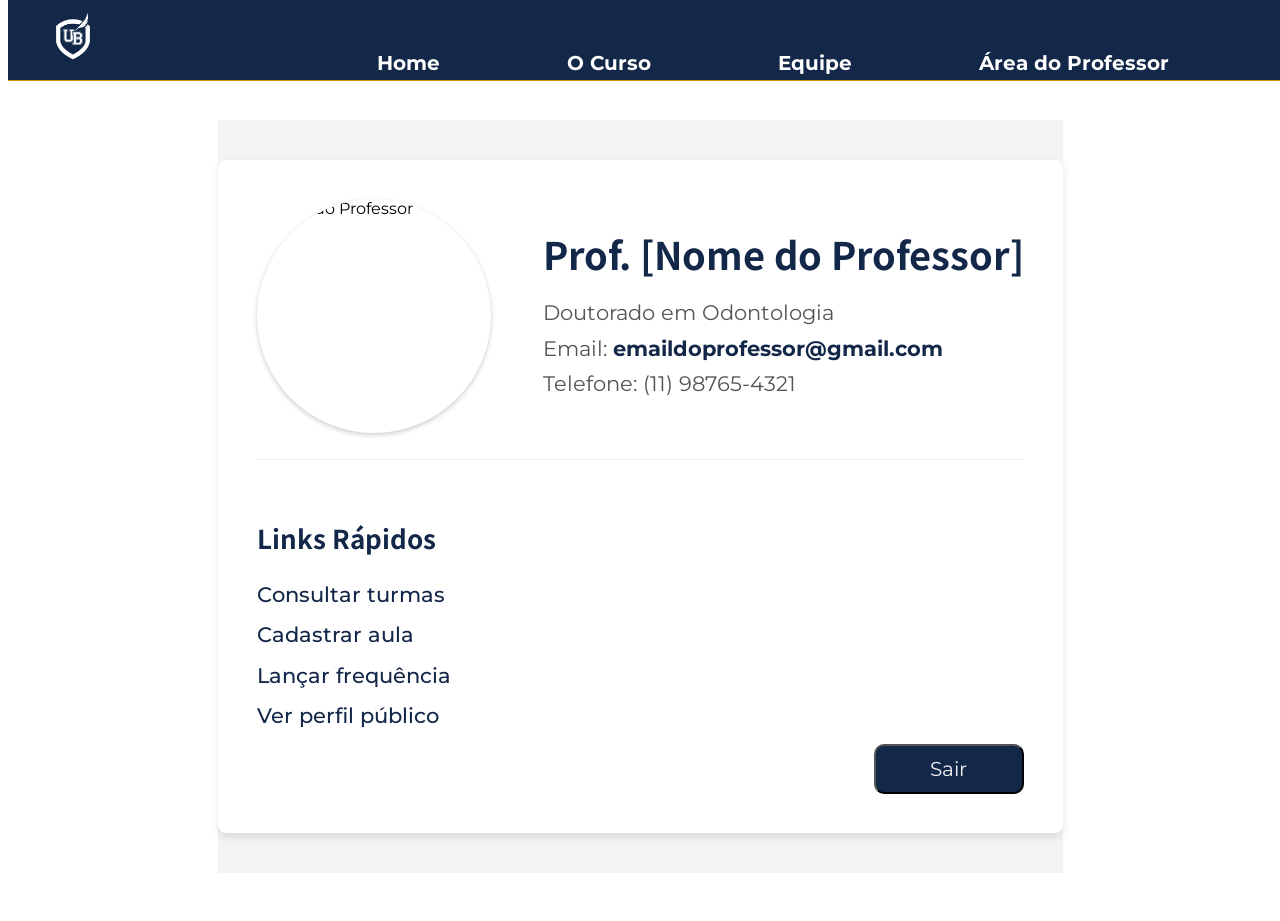
==== commit ff3567dd: "Merge branch 'main' into reponsivo" ====
--- a/area-professor.html
+++ b/area-professor.html
@@ -1,22 +1,17 @@
 <!DOCTYPE html>
 <html lang="pt-br">
-
 <head>
     <meta charset="UTF-8">
     <meta name="viewport" content="width=device-width, initial-scale=1.0">
     <link rel="shortcut icon" href="img/ub-logo-blue.png" type="image/x-icon">
-
     <title>Area Professor - Odontologia - Universidade Brasil</title>
-
     <!-- sempre reset em primeiro -->
     <link rel="stylesheet" href="css/reset.css">
-
     <!-- Css para Header e Footer -->
     <link rel="stylesheet" href="css/header-footer.css">
-
+    <link rel="stylesheet" href="css/style.css">
     <!-- Meu estilo SEMPRE em último -->
     <link rel="stylesheet" href="css/area-professor.css">
-
 </head>
 
 <body>
@@ -26,19 +21,17 @@
             <div>
                 <nav>
                     <ul>
-                        <li><a href="#home">Home</a></li>
-                        <li><a href="#sobre">Sobre</a></li>
-                        <li><a href="#servico">Serviço</a></li>
-                        <li><a href="#equipe">Equipe</a></li>
-                        <li><a href="#">Contato</a></li>
-                        <li><a href="/login.html">Área do Professor</a></li>
+                        <li><a href="index.html">Home</a></li>
+                        <li><a href="curso.html">O Curso</a></li>
+                        <!-- <li><a href="#servico">Serviço</a></li> -->
+                        <li><a href="professores.html">Equipe</a></li>
+                        <!-- <li><a href="#">Contato</a></li> -->
+                        <li><a href="login.html">Área do Professor</a></li>
                     </ul>
                 </nav>
             </div>
         </section>
     </header>
-
-
     <main>
         <section class="perfil">
             <article class="site">
@@ -53,7 +46,6 @@
                         <p>Telefone: (11) 98765-4321</p>
                     </div>
                 </div>
-
                 <div class="perfil-links-rapidos">
                     <h3>Links Rápidos</h3>
                     <nav>
@@ -65,7 +57,6 @@
                         </ul>
                     </nav>
                 </div>
-
                 <div class="logout">
                     <a href="index.html">
                         <button>
@@ -75,10 +66,6 @@
                 </div>
             </article>
         </section>
-
     </main>
-
-
 </body>
-
 </html>
--- a/css/header-footer.css
+++ b/css/header-footer.css
@@ -23,6 +23,9 @@
 }
 
 header {
+    position: fixed;
+    top: 0;
+    z-index: 1000;
     width: 100%;
     height: 80px;
     background: #132748;
@@ -60,7 +63,9 @@
         }
     }
 }
-
+main {
+    margin-top: 80px;
+}
 footer {
     .footer-line-1 {
         background: #132748;
--- a/css/style.css
+++ b/css/style.css
@@ -0,0 +1,563 @@
+@import url('https://fonts.googleapis.com/css2?family=DM+Sans:ital,opsz,wght@0,9..40,100..1000;1,9..40,100..1000&family=Montserrat:ital,wght@0,100..900;1,100..900&family=Noto+Sans+JP:wght@100..900&family=Noto+Sans+KR:wght@100..900&family=Open+Sans:ital,wght@0,300..800;1,300..800&display=swap');
+
+/* 
+    FONTES 
+font-family: "Noto Sans KR" sans-serif;   links e depoimento de pessoas
+font-family: "Noto Sans JP", sans-serif; textos títulos
+font-family: "Open Sans", sans-serif;
+font-family: "Montserrat", sans-serif;
+font-family: "DM Sans", sans-serif;
+
+    CORES
+    
+    Azul =  #132748
+    Amarelo = #d99000
+    Branco = #f3f3f3
+*/
+iframe {
+    width: 100%;
+}
+
+body {
+    font-family: "Montserrat", sans-serif;
+}
+
+h2,
+h3,
+h4,
+h5,
+h6,
+a {
+    font-family: "Noto Sans KR" sans-serif;
+}
+
+.site {
+    width: 100%;
+    max-width: 1200px;
+    margin: 0 auto;
+}
+
+a {
+    text-decoration: none;
+    font-weight: 700;
+    color: #fff;
+}
+
+a:visited {
+    color: #fff;
+}
+
+a:hover {
+    color: rgb(217, 144, 0);
+}
+.banner {
+    /* background-image: linear-gradient(rgb(19, 79, 32, 0.1), rgb(255, 255, 255, 0.3)),url(../img/banner.jpg); */
+    background: url(../img/banner.jpg) no-repeat center center;
+    background-repeat: no-repeat;
+    background-position: center;
+    background-size: cover;
+    width: 100%;
+    max-width: 2000px;
+    max-height: 500px;
+    margin: 0 auto;
+    padding-top: 100px;
+    .logo-ub {
+        /* background-image: linear-gradient(rgb(19, 79, 32, 0.0), rgb(255, 255, 255, 0.8)),url(../img/ub-logo-white-1.png); */
+        background: url(../img/ub-logo-white-1.png) no-repeat center center;
+        
+    background-size: cover;
+        width: 250px;
+        height: 350px;
+        margin-left: 50px;
+        
+    }
+
+}
+
+.panel {
+    background-image: linear-gradient(rgb(77, 123, 159, 1), rgb(255, 255, 255, 0.8)), url(../img/5594016.jpg);
+    background-repeat: no-repeat;
+    background-position: center;
+    background-size: cover;
+    max-width: 1920px;
+    height: 550px;
+    margin: 0 auto;
+
+    h2,
+    h3,
+    h6,
+    p {
+        width: 100%;
+        text-align: center;
+        height: 100px;
+
+    }
+
+    h2 {
+        font-family: "DM Sans", sans-serif;
+        font-size: 100px;
+        font-weight: 900;
+        height: 120px;
+        padding-top: 50px;
+        color: rgb(19, 39, 72);
+        background: #fff;
+        border-radius: 20px 20px 0 0;
+    }
+
+    h3 {
+        font-size: 30px;
+        font-weight: 500;
+        background: #fff;
+    }
+
+    p {
+        font-size: 18px;
+        background: #fff;
+        text-align: center;
+        margin: 0 auto;
+    }
+
+    h6 {
+        font-size: 22px;
+        background: #fff;
+        border-radius: 0 0 20px 20px;
+
+        a {
+            background: #132748;
+            padding: 10px 20px;
+            border-radius: 7px;
+            color: #fff;
+        }
+
+        a:hover {
+            color: #d99000;
+        }
+    }
+}
+
+.info {
+    width: 100%;
+    height: 100px;
+    padding: 20px 0;
+
+
+    article {
+        border: solid 1px #132748;
+        width: 80%;
+        margin: 0 auto;
+        display: flex;
+        height: 100px;
+        text-align: center;
+        justify-content: space-around;
+        border-radius: 20px;
+        background: #fff;
+        max-width: 1200px;
+
+        div {
+            margin: auto 0;
+
+            img {
+                background: #132748;
+                min-width: 60px;
+                min-height: 60px;
+                border-radius: 60px;
+            }
+
+            h4 {
+                font-size: 22px;
+                font-weight: 500;
+            }
+        }
+    }
+}
+
+.curso {
+    height: 600px;
+    background: #f3f3f3;
+    padding: 20px 0;
+
+    article {
+        display: flex;
+
+        #box1 {
+            padding-right: 10px;
+
+            h4 {
+                height: 280px;
+                font-size: 70px;
+            }
+
+            p {
+                height: 200px;
+                /* padding: 20px 0; */
+                font-size: 20px;
+            }
+
+            .img,
+            h5,
+            h6 {
+                height: 25px;
+                font-size: 20px;
+            }
+
+            .img {
+                background: url(../img/5-stars.png) no-repeat center center;
+                background-size: cover;
+                width: 20%;
+            }
+        }
+
+        #box2 {
+            padding-left: 10px;
+
+            div {
+                height: 280px;
+
+                div {
+                    height: 140px;
+                    display: flex;
+
+                    img {
+                        width: 70px;
+                        height: 70px;
+                        background: #132748;
+                        border-radius: 20px;
+                    }
+
+                    h4 {
+                        font-size: 35px;
+                        width: 100%;
+                        padding-top: 17.5px;
+                        padding-left: 17.5px;
+                    }
+                }
+
+                p {
+                    font-size: 20px;
+                    text-align: right;
+                }
+            }
+        }
+    }
+}
+
+.docente {
+    height: 600px;
+    display: flex;
+    justify-content: space-around;
+
+    .site {
+        display: flex;
+
+        .box1 {
+            min-height: 600px;
+            min-width: 600px;
+            background: url(../img/docente.png) no-repeat center center;
+            background-size: cover;
+        }
+
+        .box2 {
+            padding-left: 10px;
+
+            h3 {
+                height: 300px;
+                font-size: 100px;
+                font-weight: 600;
+                text-align: right;
+            }
+
+            p {
+                height: 200px;
+                font-size: 20px;
+                text-align: right;
+                padding-top: 25px;
+            }
+
+            h6 {
+                float: right;
+                font-size: 22px;
+
+                a {
+                    background: #132748;
+                    padding: 10px 20px;
+                    border-radius: 7px;
+                    color: #fff;
+                }
+
+                a:hover {
+                    color: #d99000;
+                }
+            }
+        }
+    }
+}
+
+.expertise {
+    height: 600px;
+    display: flex;
+    justify-content: space-around;
+
+    .site {
+        display: flex;
+
+        .box1 {
+            padding-left: 10px;
+            width: 600px;
+
+            h3 {
+                height: 150px;
+                font-size: 50px;
+                font-weight: 600;
+                padding-top: 10px;
+            }
+
+            ul {
+                height: 350px;
+                padding-top: 25px;
+
+                li {
+                    font-size: 20px;
+                    height: 70px;
+
+                    img {
+                        min-width: 20px;
+                        min-height: 20px;
+                        background: #132748;
+                        border-radius: 20px;
+                        margin-right: 20px;
+                    }
+                }
+            }
+
+            h6 {
+                font-size: 22px;
+
+                a {
+                    background: #132748;
+                    padding: 10px 20px;
+                    border-radius: 7px;
+                    color: #fff;
+                }
+
+                a:hover {
+                    color: #d99000;
+                }
+            }
+        }
+
+        .box2 {
+            width: 600px;
+            min-height: 600px;
+            min-width: 600px;
+            background: url(../img/expertise.png) no-repeat center center;
+            background-size: cover;
+        }
+    }
+}
+
+.comentario {
+    height: 600px;
+    background: #f3f3f3;
+    display: flex;
+
+    .site {
+        display: flex;
+
+        div {
+            width: 590px;
+        }
+
+        .recomend {
+            padding-top: 50px;
+            padding-left: 50px;
+
+            h3 {
+                padding-top: 100px;
+                font-size: 100px;
+                font-weight: 700;
+            }
+
+            h4 {
+                text-align: right;
+                font-size: 50px;
+                font-weight: 600;
+                padding-right: 50px;
+            }
+        }
+
+        .coments {
+            img {
+                width: 90%;
+                height: 60%;
+                margin-top: 100px;
+            }
+        }
+    }
+}
+
+
+
+@media (max-width:1024px) {
+    main {
+        .slick-prev {
+            left: 30px;
+            z-index: 99;
+        }
+
+        .slick-next {
+            right: 30px;
+            z-index: 99;
+        }
+
+        .info {
+            article {
+                div {
+                    h4 {
+                        font-size: 18px;
+                    }
+
+                    img {
+                        min-width: 45px;
+                        min-height: 45px;
+                    }
+                }
+            }
+        }
+
+        .curso {
+
+            height: 540px;
+
+            article {
+                #box1 {
+                    .img {
+                        width: 23%;
+                    }
+
+                    h4 {
+                        font-size: 50px;
+                        height: 210px;
+                    }
+
+                    h5,
+                    h6 {
+                        font-weight: 600;
+                    }
+
+                }
+
+                #box2 {
+                    & div {
+                        p {
+                            font-size: 20px;
+                        }
+
+                        & div {
+                            h4 {
+                                font-size: 30px;
+                                padding-top: 70px;
+                            }
+
+                            img {
+                                width: 40px;
+                                height: 40px;
+                                border-radius: 10px;
+                                margin-top: 65px;
+                            }
+                        }
+                    }
+                }
+            }
+        }
+
+
+        .docente {
+            margin-bottom: 5px;
+
+            & .site {
+
+                .box2 {
+                    p {
+                        height: 180px;
+                    }
+
+                    h3 {
+                        font-size: 70px;
+                        height: 250px;
+                    }
+
+                    h6 {
+                        a {
+                            font-size: 15px;
+                        }
+                    }
+                }
+            }
+        }
+
+        .expertise {
+            margin-bottom: 5px;
+
+            & .site {
+                & .box1 {
+                    ul {
+                        li {
+                            font-size: 18px;
+                        }
+                    }
+
+                    h3 {
+
+                        font-size: 45px;
+                    }
+                }
+            }
+        }
+
+        .comentario {
+            height: 600px;
+            background: #f3f3f3;
+            display: flex;
+
+            .site {
+                display: flex;
+
+                div {
+                    width: 530px;
+                }
+
+                .recomend {
+                    padding-top: 50px;
+                    padding-left: 50px;
+
+                    h3 {
+                        padding-top: 100px;
+                        font-size: 100px;
+                        font-weight: 700;
+                    }
+
+                    h4 {
+                        text-align: right;
+                        font-size: 50px;
+                        font-weight: 600;
+                        padding-right: 50px;
+                    }
+                }
+
+                .coments {
+
+                    img {
+                        max-width: 40%;
+                        height: 60%;
+                        margin-top: 100px;
+                    }
+                }
+            }
+        }
+
+
+
+
+
+    }
+}
--- a/css/area-professor.css
+++ b/css/area-professor.css
@@ -94,11 +94,12 @@
 }
 
 .perfil-info p a {
-    color: #d99000; 
+    color: #132748;
     text-decoration: none;
 }
 
 .perfil-info p a:hover {
+    color: #d99000;
     text-decoration: underline;
 }
 
@@ -124,12 +125,14 @@
 }
 
 .perfil-links-rapidos ul li a {
-    color: #d99000; 
+    color: #132748; 
     text-decoration: none;
     font-size: 21px;
+    font-weight: 500;
 }
 
 .perfil-links-rapidos ul li a:hover {
+    color: #d99000;
     text-decoration: underline;
 }
 
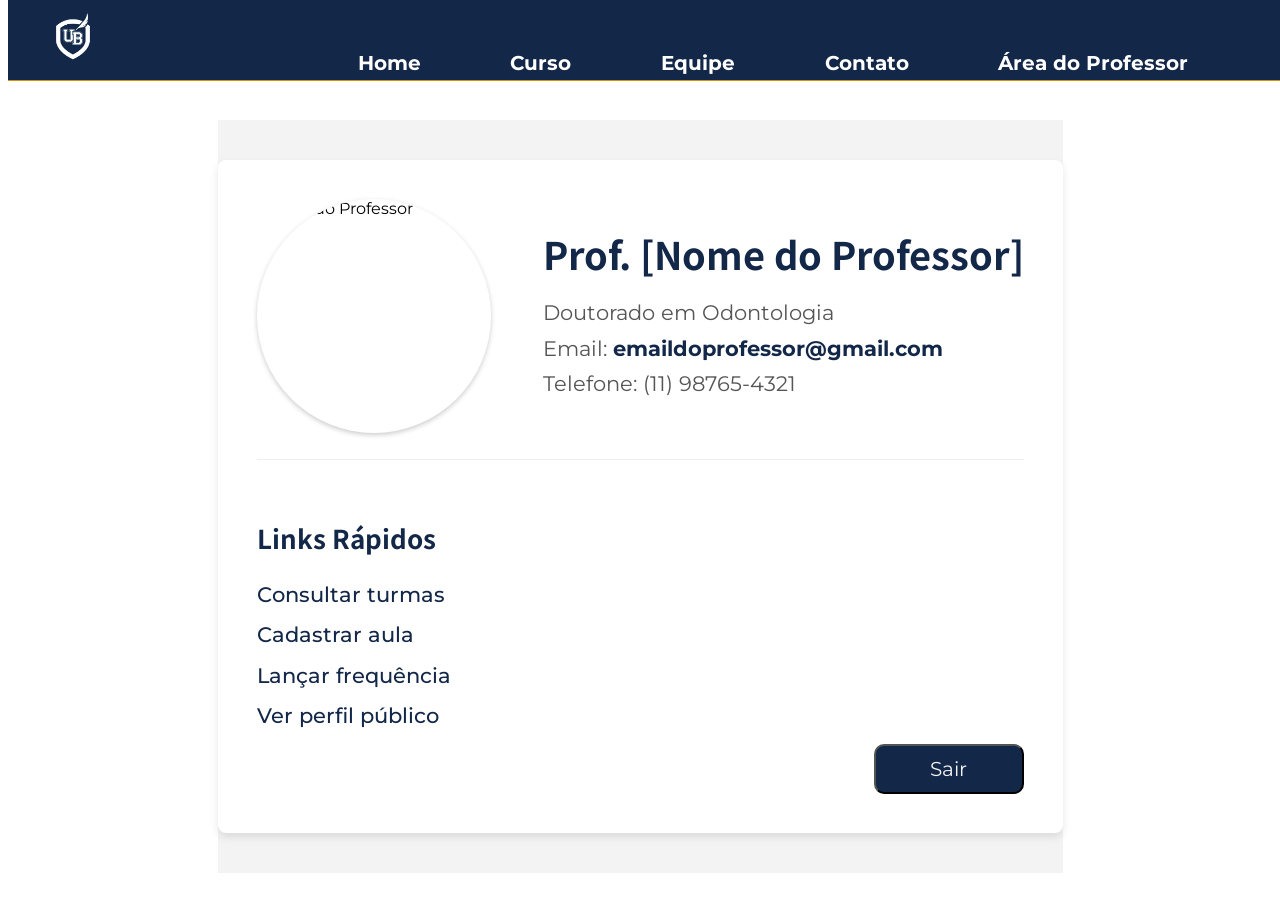
==== commit c29beff2: "entrega" ====
--- a/area-professor.html
+++ b/area-professor.html
@@ -3,7 +3,7 @@
 <head>
     <meta charset="UTF-8">
     <meta name="viewport" content="width=device-width, initial-scale=1.0">
-    <link rel="shortcut icon" href="img/ub-logo-blue.png" type="image/x-icon">
+     <link rel="shortcut icon" href="img/logo-ub-head.png" type="image/x-icon">
     <title>Area Professor - Odontologia - Universidade Brasil</title>
     <!-- sempre reset em primeiro -->
     <link rel="stylesheet" href="css/reset.css">
@@ -21,11 +21,10 @@
             <div>
                 <nav>
                     <ul>
-                        <li><a href="index.html">Home</a></li>
-                        <li><a href="curso.html">O Curso</a></li>
-                        <!-- <li><a href="#servico">Serviço</a></li> -->
+                       <li><a href="index.html">Home</a></li>
+                        <li><a href="curso.html">Curso</a></li>
                         <li><a href="professores.html">Equipe</a></li>
-                        <!-- <li><a href="#">Contato</a></li> -->
+                        <li><a href="contato.html">Contato</a></li>
                         <li><a href="login.html">Área do Professor</a></li>
                     </ul>
                 </nav>
--- a/css/header-footer.css
+++ b/css/header-footer.css
@@ -63,13 +63,15 @@
         }
     }
 }
+
 main {
     margin-top: 80px;
 }
+
 footer {
     .footer-line-1 {
         background: #132748;
-        color: #fff;
+        color: #ffffff;
         display: flex;
         height: 400px;
 
@@ -97,39 +99,45 @@
 
             .box2 {
                 width: 750px;
-                height: 400px;
+                height: 240px;
                 margin-top: 25px;
                 float: right;
                 display: flex;
                 justify-content: space-around;
 
                 div {
-                    width: 185px;
-
-                    
-                        ul {
-                            h5 {
-                                font-size: 25px;
-                            }
-                            li{
-                                margin-top: 10px;
-                            }
-                        }
-                    
-                }
-
-                .mec {
-                    margin-top: 220px;
-                    margin-right: -120px;
-                    flex-direction: row;
-
-                    h4 {
-                        font-size: 18px !important;
-                    }
-
-
-                }
-            }
+                    width: 190px;
+                    margin-left: 5px;
+
+                    ul {
+                        h5 {
+                            font-size: 20px;
+                        }
+
+                        li {
+                            margin-top: 10px;
+
+                            a {
+                                font-size: 15px;
+                            }
+                        }
+                    }
+
+                }
+            }
+
+            .mec {
+                width: 180px;
+                flex-direction: row;
+                margin-top: 230px;
+
+                h4 {
+                    font-size: 18px;
+                }
+
+
+            }
+
         }
     }
 
@@ -162,17 +170,27 @@
                     width: 185px;
                     margin: 0 10px;
 
-                    
-                        ul {
-                            h5 {
-                                font-size: 20px;
-                            }
-                            li{
-                                font-size: 18px;
-                                margin-top: 10px;
-                            }
-                        }
-                    
+
+                    ul {
+                        h5 {
+                            font-size: 20px;
+                        }
+
+                        li {
+                            font-size: 18px;
+                            margin-top: 10px;
+
+                            a {
+                                color: #d99000;
+                            }
+                        }
+
+                        li:hover,
+                        a:hover {
+                            color: #132748;
+                        }
+                    }
+
                 }
             }
         }
@@ -185,6 +203,7 @@
 
         .site {
             display: flex;
+            flex-wrap: wrap;
 
             .box1 {
                 width: 200px;
@@ -227,8 +246,10 @@
                             min-height: 60px;
                         }
 
+
                         .instagram {
                             background-image: url(../img/instagram.png);
+                            background-size: cover;
                         }
 
                         .facebook {
@@ -250,31 +271,26 @@
                         }
 
                         .instagram:hover {
-                            background-image: url(../img/instagramd.png);
+                            background-image: url(../img/instagramd.png) no-repeat;
                         }
 
 
                         .facebook:hover {
-                            background-image: url(../img/facebookd.png);
+                            background-image: url(../img/facebookd.png)no-repeat;
                         }
 
                         .whatsapp:hover {
-                            background-image: url(../img/whatsappd.png);
+                            background-image: url(../img/whatsappd.png)no-repeat;
                         }
 
                         .youtube:hover {
-                            background-image: url(../img/youtubed.png);
-                        }
-
-                    }
-                }
-
-                small {
-                    color: #fff;
-                    height: 20px;
-                    font-size: 10px;
-                    font-weight: 500;
-                }
+                            background-image: url(../img/youtubed.png)no-repeat;
+                        }
+
+                    }
+                }
+
+
             }
 
             .box3 {
@@ -292,14 +308,19 @@
                     }
                 }
             }
-        }
-    }
-}
-
-
-
-
-
+
+            small {
+                color: #fff;
+                font-size: 10px;
+                font-weight: 500;
+                width: 100%;
+                text-align: center;
+                margin-top: 20px;
+            }
+
+        }
+    }
+}
 
 
 @media (max-width:1024px) {
@@ -334,63 +355,466 @@
         .footer-line-1 {
             .site {
                 .box2 {
-                    width: 620px;
+                    width: 610px;
+                    height: 235px;
+                }
+
+                .mec {
+                    margin-left: 835px;
+
+                    h4 {
+                        font-size: 18px;
+                        font-weight: bolder;
+                    }
+                }
+            }
+        }
+
+
+
+        .footer-line-3 {
+            height: 201px;
+
+            .site {
+                .box1 {
+                    h6 {
+                        margin-left: 12px;
+                    }
+                }
+
+                .box2 {
+                    width: 500px;
+
+                    ul {
+                        width: 495px;
+                    }
+                }
+
+                .box3 {
+                    width: 300px;
+                    padding-top: 25px;
+                }
+            }
+        }
+    }
+}
+
+
+
+
+
+
+@media (max-width:768px) {
+
+    header {
+        max-width: 768px;
+    }
+
+    main {
+        .curso {
+            padding: 40px 0;
+
+            &article {
+                #box2 {
+                    div {
+                        p {
+                            font-size: 20px;
+                            margin-top: 10px;
+                        }
+                    }
+                }
+            }
+        }
+    }
+
+    footer {
+        & .footer-line-1 {
+            height: 367px;
+
+            & .site {
+                & .box1 {
+                    width: 100px;
+
+                    .logo-ub-footer {
+                        width: 150px;
+                        height: 150px;
+
+                    }
+
+                    h3 {
+                        font-size: 25px;
+                    }
+                }
+
+                & .box2 {
+                    width: 530px;
+                    height: 150px;
 
                     div {
                         ul {
                             h5 {
                                 font-size: 18px;
                             }
-                            li{
+
+                            li {
                                 margin-top: 10px;
                             }
                         }
                     }
-
-                    .mec {
-                        margin-top: 220px;
-                        margin-right: 4px;
-                        flex-direction: row;
-
-                        h4 {
-                            font-size: 18px;
-                            margin-bottom: 8px;
-                        }
+                }
+
+                .mec {
+                    width: 150px;
+                    margin-top: 200px;
+                    margin-left: 190px;
+
+                    h4 {
+                        font-size: 18px;
+                        font-weight: bolder;
+                    }
+                }
+
+
+
+
+            }
+
+
+
+
+
+        }
+
+
+        .footer-line-3 {
+            align-items: center;
+
+            .site {
+                .box2 {
+                    width: 300px;
+
+                    ul {
+                        width: 280px;
+                    }
+                }
+
+                .box3 {
+                    width: 260px;
+
+                    a {
+                        font-size: 15px;
+                    }
+
+                    img {
+                        width: 90px;
+                    }
+                }
+            }
+        }
+
+        small {
+            color: #fff;
+            font-size: 10px;
+            font-weight: 500;
+        }
+    }
+}
+
+
+@media (min-width:481px) {
+
+    .abrirMenu,
+    .fecharMenu {
+
+        display: none;
+    }
+
+}
+
+@media (max-width: 480px) {
+    .menuAtivo {
+        header {
+            max-width: 100%;
+
+            .site {
+                width: 100%;
+                max-width: 100%;
+                padding: 0 20px;
+
+                h1 {
+                    margin: 12px auto;
+                }
+
+                div {
+                    .abrirMenu {
+                        background: url(../img/menu-bar.png) no-repeat;
+                        width: 50px;
+                        height: 50px;
+                        background-size: cover;
+                        position: fixed;
+                        z-index: 10000;
+                    }
+
+                    nav ul {
+
+                        flex-direction: column;
+                        position: fixed;
+                        right: 0;
+                        top: 0;
+                        background: #d99000;
+                        width: 18%;
+                        max-width: 240px;
+
+                        z-index: 9999;
+
+
+                        .fecharMenu {
+                            background: url(../img/close.png) no-repeat;
+                            width: 40px;
+                            height: 40px;
+                            background-size: cover;
+                            border: none;
+                            align-self: flex-end;
+                            margin-bottom: 10px;
+                        }
+
+                        li {
+                            margin: 10px auto;
+
+                            a {
+                                font-size: 18px;
+                                color: #f3f3f3;
+                                text-decoration: none;
+                            }
+                        }
+                    }
+                }
+
+
+
+            }
+        }
+    }
+
+
+
+    footer {
+        .footer-line-1 {
+            height: 350px;
+            flex-direction: column;
+            height: auto;
+
+            .site {
+                height:auto;
+                display: flex;
+                flex-direction: column;
+                
+
+                .box1 {
+                    .logo-ub-footer {
+                        width: 90px;
+                        height: 90px;
+                    }
+
+                    h3 {
+                        font-size: 15px;
+                        margin-left: 10px;
+                    }
+                }
+
+                .box2 {
+                    width: 300px;
+                    height: 150px;
+
+                    & div {
+                        & ul {
+                            h5 {
+                                font-size: 10px;
+                                font-weight: 800;
+                            }
+
+                            li {
+                                
+                                font-weight: 600;
+                                a{
+                                    font-size: 10px;
+                                }
+                            }
+                        }
+                    }
+                }
+
+                .mec {
+                    display: none;
                     
-
-
-                    }
-                }
-            }
-        }
-
-       
-
-        .footer-line-3{
-            height: 201px;
-            .site{
+                }
+            }
+        }
+
+
+        .footer-line-2 {
+            padding: 10px 0;
+
+            .site {
+
+                .line1,
+                .line2 {
+                    div {
+                        ul {
+                            margin-bottom: 10px;
+                            h5 {
+                                font-size: 14px;
+                                font-weight: 800;
+                            }
+
+                            li {
+                                font-size: 15px;
+                            }
+                        }
+                    }
+                }
+            }
+        }
+
+        .footer-line-3 {
+            background: #132748;
+            height: auto;
+            padding: 1px 0;
+
+            .site {
+                display: flex;
+                flex-direction: column;
                 align-items: center;
-                .box2{
-                    ul{
-                        width: 500px;
-                    }
-                }
-
-                .box3{
-                    width: 325px;
-                    padding-top: 25px;
-
-                    summary::marker{
-                        display: none;
-                    }
-                }
-            }
-        }
-    }
-}
-
-
-@media (max-width:768px) {
-}
-
-@media (max-width:480px) {}+                gap: 20px;
+
+                .box1 {
+                    display: flex;
+                    flex-direction: column;
+                    align-items: center;
+
+                    h5 {
+                        background: url(../img/logo-ub-branco.png) no-repeat center center;
+                        background-size: cover;
+                        width: 100px;
+                        height: 100px;
+                        margin: 10px 0;
+                    }
+
+                    h6 {
+                        width: 150px;
+                        color: #fff;
+                        font-size: 15px;
+                        font-weight: 500;
+                        text-align: center;
+                    }
+                }
+
+                .box2 {
+                    width: auto;
+                    text-align: center;
+                    height: 80px;
+                    margin-bottom: 10px;
+                    
+
+                    ul {
+                        display: flex;
+                        justify-content: center;
+                        gap: 10px;
+                        width: 260px;
+
+                        li {
+                            display: flex;
+                            width: 50px;
+                            height: 50px;
+
+                            .instagram,
+                            .facebook,
+                            .whatsapp,
+                            .youtube {
+                                background-size: 40px 40px;
+                                background-repeat: no-repeat;
+                            }
+
+                        }
+                    }
+
+
+                }
+
+                .box3 {
+                    align-items: center;
+                    text-align: center;
+
+                }
+
+                small {
+                    color: #fff;
+                    font-size: 10px;
+                    font-weight: 500;
+                }
+            }
+
+
+        }
+
+
+
+    }
+
+    .footer-line-1,
+    .footer-line-2,
+    .footer-line-3 {
+        flex-direction: column;
+        height: auto;
+    }
+
+    .footer-line-1 {
+        .site {
+
+           
+        }
+    }
+
+    .footer-line-2 {
+        .site {
+
+            .line1,
+            .line2 {
+                flex-direction: column;
+                align-items: center;
+
+                div {
+                    width: 100%;
+                    margin: 10px 0;
+                }
+            }
+        }
+    }
+
+    .footer-line-3 {
+        .site {
+
+            .box1,
+            .box2,
+            .box3 {
+                width: 100%;
+                float: none;
+                margin: 10px auto;
+            }
+
+            .box2 {
+                ul {
+                    align-items: center;
+                    width: 100%;
+                    padding: 0;
+
+                    li {
+                        padding: 10px 0;
+                    }
+                }
+            }
+        }
+    }
+
+
+}
--- a/css/style.css
+++ b/css/style.css
@@ -50,351 +50,355 @@
 a:hover {
     color: rgb(217, 144, 0);
 }
-.banner {
-    /* background-image: linear-gradient(rgb(19, 79, 32, 0.1), rgb(255, 255, 255, 0.3)),url(../img/banner.jpg); */
-    background: url(../img/banner.jpg) no-repeat center center;
-    background-repeat: no-repeat;
-    background-position: center;
-    background-size: cover;
-    width: 100%;
-    max-width: 2000px;
-    max-height: 500px;
-    margin: 0 auto;
-    padding-top: 100px;
-    .logo-ub {
-        /* background-image: linear-gradient(rgb(19, 79, 32, 0.0), rgb(255, 255, 255, 0.8)),url(../img/ub-logo-white-1.png); */
-        background: url(../img/ub-logo-white-1.png) no-repeat center center;
-        
-    background-size: cover;
-        width: 250px;
-        height: 350px;
-        margin-left: 50px;
-        
-    }
-
-}
-
-.panel {
-    background-image: linear-gradient(rgb(77, 123, 159, 1), rgb(255, 255, 255, 0.8)), url(../img/5594016.jpg);
-    background-repeat: no-repeat;
-    background-position: center;
-    background-size: cover;
-    max-width: 1920px;
-    height: 550px;
-    margin: 0 auto;
-
-    h2,
-    h3,
-    h6,
-    p {
+
+main {
+    .banner {
+        /* background-image: linear-gradient(rgb(19, 79, 32, 0.1), rgb(255, 255, 255, 0.3)),url(../img/banner.jpg); */
+        background: url(../img/banner.jpg) no-repeat center center;
+        background-repeat: no-repeat;
+        background-position: center;
+        background-size: cover;
         width: 100%;
-        text-align: center;
+        max-width: 2000px;
+        max-height: 500px;
+        margin: 0 auto;
+        padding-top: 100px;
+
+        .logo-ub {
+            /* background-image: linear-gradient(rgb(19, 79, 32, 0.0), rgb(255, 255, 255, 0.8)),url(../img/ub-logo-white-1.png); */
+            background: url(../img/ub-logo-white-1.png) no-repeat center center;
+
+            background-size: cover;
+            width: 250px;
+            height: 350px;
+            margin-left: 50px;
+
+        }
+
+    }
+
+    .panel {
+        background-image: linear-gradient(rgb(77, 123, 159, 1), rgb(255, 255, 255, 0.8)), url(../img/5594016.jpg);
+        background-repeat: no-repeat;
+        background-position: center;
+        background-size: cover;
+        max-width: 1920px;
+        height: 550px;
+        margin: 0 auto;
+
+        h2,
+        h3,
+        h6,
+        p {
+            width: 100%;
+            text-align: center;
+            height: 100px;
+
+        }
+
+        h2 {
+            font-family: "DM Sans", sans-serif;
+            font-size: 100px;
+            font-weight: 900;
+            height: 120px;
+            padding-top: 50px;
+            color: rgb(19, 39, 72);
+            background: #fff;
+            border-radius: 20px 20px 0 0;
+        }
+
+        h3 {
+            font-size: 30px;
+            font-weight: 500;
+            background: #fff;
+        }
+
+        p {
+            font-size: 18px;
+            background: #fff;
+            text-align: center;
+            margin: 0 auto;
+        }
+
+        h6 {
+            font-size: 22px;
+            background: #fff;
+            border-radius: 0 0 20px 20px;
+
+            a {
+                background: #132748;
+                padding: 10px 20px;
+                border-radius: 7px;
+                color: #fff;
+            }
+
+            a:hover {
+                color: #d99000;
+            }
+        }
+    }
+
+    .info {
+        width: 100%;
         height: 100px;
-
-    }
-
-    h2 {
-        font-family: "DM Sans", sans-serif;
-        font-size: 100px;
-        font-weight: 900;
-        height: 120px;
-        padding-top: 50px;
-        color: rgb(19, 39, 72);
-        background: #fff;
-        border-radius: 20px 20px 0 0;
-    }
-
-    h3 {
-        font-size: 30px;
-        font-weight: 500;
-        background: #fff;
-    }
-
-    p {
-        font-size: 18px;
-        background: #fff;
-        text-align: center;
-        margin: 0 auto;
-    }
-
-    h6 {
-        font-size: 22px;
-        background: #fff;
-        border-radius: 0 0 20px 20px;
-
-        a {
-            background: #132748;
-            padding: 10px 20px;
-            border-radius: 7px;
-            color: #fff;
-        }
-
-        a:hover {
-            color: #d99000;
-        }
-    }
-}
-
-.info {
-    width: 100%;
-    height: 100px;
-    padding: 20px 0;
-
-
-    article {
-        border: solid 1px #132748;
-        width: 80%;
-        margin: 0 auto;
+        padding: 20px 0;
+
+
+        article {
+            border: solid 1px #132748;
+            width: 80%;
+            margin: 0 auto;
+            display: flex;
+            height: 100px;
+            text-align: center;
+            justify-content: space-around;
+            border-radius: 20px;
+            background: #fff;
+            max-width: 1200px;
+
+            div {
+                margin: auto 0;
+
+                img {
+                    background: #132748;
+                    min-width: 60px;
+                    min-height: 60px;
+                    border-radius: 60px;
+                }
+
+                h4 {
+                    font-size: 22px;
+                    font-weight: 500;
+                }
+            }
+        }
+    }
+
+    .curso {
+        height: 600px;
+        background: #f3f3f3;
+        padding: 20px 0;
+
+        article {
+            display: flex;
+
+            #box1 {
+                padding-right: 10px;
+
+                h4 {
+                    height: 280px;
+                    font-size: 70px;
+                }
+
+                p {
+                    height: 200px;
+                    /* padding: 20px 0; */
+                    font-size: 20px;
+                }
+
+                .img,
+                h5,
+                h6 {
+                    height: 25px;
+                    font-size: 20px;
+                }
+
+                .img {
+                    background: url(../img/5-stars.png) no-repeat center center;
+                    background-size: cover;
+                    width: 20%;
+                }
+            }
+
+            #box2 {
+                padding-left: 10px;
+
+                div {
+                    height: 280px;
+
+                    div {
+                        height: 140px;
+                        display: flex;
+
+                        img {
+                            width: 70px;
+                            height: 70px;
+                            background: #132748;
+                            border-radius: 20px;
+                        }
+
+                        h4 {
+                            font-size: 35px;
+                            width: 100%;
+                            padding-top: 17.5px;
+                            padding-left: 17.5px;
+                        }
+                    }
+
+                    p {
+                        font-size: 20px;
+                        text-align: right;
+                    }
+                }
+            }
+        }
+    }
+
+    .docente {
+        height: 600px;
         display: flex;
-        height: 100px;
-        text-align: center;
         justify-content: space-around;
-        border-radius: 20px;
-        background: #fff;
-        max-width: 1200px;
-
-        div {
-            margin: auto 0;
-
-            img {
-                background: #132748;
-                min-width: 60px;
-                min-height: 60px;
-                border-radius: 60px;
-            }
-
-            h4 {
-                font-size: 22px;
-                font-weight: 500;
-            }
-        }
-    }
-}
-
-.curso {
-    height: 600px;
-    background: #f3f3f3;
-    padding: 20px 0;
-
-    article {
-        display: flex;
-
-        #box1 {
-            padding-right: 10px;
-
-            h4 {
-                height: 280px;
-                font-size: 70px;
-            }
-
-            p {
-                height: 200px;
-                /* padding: 20px 0; */
-                font-size: 20px;
-            }
-
-            .img,
-            h5,
-            h6 {
-                height: 25px;
-                font-size: 20px;
-            }
-
-            .img {
-                background: url(../img/5-stars.png) no-repeat center center;
+
+        .site {
+            display: flex;
+
+            .box1 {
+                min-height: 600px;
+                min-width: 600px;
+                background: url(../img/docente.png) no-repeat center center;
                 background-size: cover;
-                width: 20%;
-            }
-        }
-
-        #box2 {
-            padding-left: 10px;
-
-            div {
-                height: 280px;
-
-                div {
-                    height: 140px;
-                    display: flex;
-
-                    img {
-                        width: 70px;
-                        height: 70px;
-                        background: #132748;
-                        border-radius: 20px;
-                    }
-
-                    h4 {
-                        font-size: 35px;
-                        width: 100%;
-                        padding-top: 17.5px;
-                        padding-left: 17.5px;
-                    }
+            }
+
+            .box2 {
+                padding-left: 10px;
+
+                h3 {
+                    height: 300px;
+                    font-size: 100px;
+                    font-weight: 600;
+                    text-align: right;
                 }
 
                 p {
+                    height: 200px;
                     font-size: 20px;
                     text-align: right;
-                }
-            }
-        }
-    }
+                    padding-top: 25px;
+                }
+
+                h6 {
+                    float: right;
+                    font-size: 22px;
+
+                    a {
+                        background: #132748;
+                        padding: 10px 20px;
+                        border-radius: 7px;
+                        color: #fff;
+                    }
+
+                    a:hover {
+                        color: #d99000;
+                    }
+                }
+            }
+        }
+    }
+
+    .expertise {
+        height: 600px;
+        display: flex;
+        justify-content: space-around;
+
+        .site {
+            display: flex;
+
+            .box1 {
+                padding-left: 10px;
+                width: 600px;
+
+                h3 {
+                    height: 150px;
+                    font-size: 50px;
+                    font-weight: 600;
+                    padding-top: 10px;
+                }
+
+                ul {
+                    height: 350px;
+                    padding-top: 25px;
+
+                    li {
+                        font-size: 20px;
+                        height: 70px;
+
+                        img {
+                            min-width: 20px;
+                            min-height: 20px;
+                            background: #132748;
+                            border-radius: 20px;
+                            margin-right: 20px;
+                        }
+                    }
+                }
+
+                h6 {
+                    font-size: 22px;
+
+                    a {
+                        background: #132748;
+                        padding: 10px 20px;
+                        border-radius: 7px;
+                        color: #fff;
+                    }
+
+                    a:hover {
+                        color: #d99000;
+                    }
+                }
+            }
+
+            .box2 {
+                width: 600px;
+                min-height: 600px;
+                min-width: 600px;
+                background: url(../img/expertise.png) no-repeat center center;
+                background-size: cover;
+            }
+        }
+    }
+
+    .comentario {
+        height: 600px;
+        background: #f3f3f3;
+        display: flex;
+
+        .site {
+            display: flex;
+
+            div {
+                width: 590px;
+            }
+
+            .recomend {
+                padding-top: 50px;
+                padding-left: 50px;
+
+                h3 {
+                    padding-top: 100px;
+                    font-size: 100px;
+                    font-weight: 700;
+                }
+
+                h4 {
+                    text-align: right;
+                    font-size: 50px;
+                    font-weight: 600;
+                    padding-right: 50px;
+                }
+            }
+
+            .coments {
+                img {
+                    width: 90%;
+                    height: 60%;
+                    margin-top: 100px;
+                }
+            }
+        }
+    }
+
 }
-
-.docente {
-    height: 600px;
-    display: flex;
-    justify-content: space-around;
-
-    .site {
-        display: flex;
-
-        .box1 {
-            min-height: 600px;
-            min-width: 600px;
-            background: url(../img/docente.png) no-repeat center center;
-            background-size: cover;
-        }
-
-        .box2 {
-            padding-left: 10px;
-
-            h3 {
-                height: 300px;
-                font-size: 100px;
-                font-weight: 600;
-                text-align: right;
-            }
-
-            p {
-                height: 200px;
-                font-size: 20px;
-                text-align: right;
-                padding-top: 25px;
-            }
-
-            h6 {
-                float: right;
-                font-size: 22px;
-
-                a {
-                    background: #132748;
-                    padding: 10px 20px;
-                    border-radius: 7px;
-                    color: #fff;
-                }
-
-                a:hover {
-                    color: #d99000;
-                }
-            }
-        }
-    }
-}
-
-.expertise {
-    height: 600px;
-    display: flex;
-    justify-content: space-around;
-
-    .site {
-        display: flex;
-
-        .box1 {
-            padding-left: 10px;
-            width: 600px;
-
-            h3 {
-                height: 150px;
-                font-size: 50px;
-                font-weight: 600;
-                padding-top: 10px;
-            }
-
-            ul {
-                height: 350px;
-                padding-top: 25px;
-
-                li {
-                    font-size: 20px;
-                    height: 70px;
-
-                    img {
-                        min-width: 20px;
-                        min-height: 20px;
-                        background: #132748;
-                        border-radius: 20px;
-                        margin-right: 20px;
-                    }
-                }
-            }
-
-            h6 {
-                font-size: 22px;
-
-                a {
-                    background: #132748;
-                    padding: 10px 20px;
-                    border-radius: 7px;
-                    color: #fff;
-                }
-
-                a:hover {
-                    color: #d99000;
-                }
-            }
-        }
-
-        .box2 {
-            width: 600px;
-            min-height: 600px;
-            min-width: 600px;
-            background: url(../img/expertise.png) no-repeat center center;
-            background-size: cover;
-        }
-    }
-}
-
-.comentario {
-    height: 600px;
-    background: #f3f3f3;
-    display: flex;
-
-    .site {
-        display: flex;
-
-        div {
-            width: 590px;
-        }
-
-        .recomend {
-            padding-top: 50px;
-            padding-left: 50px;
-
-            h3 {
-                padding-top: 100px;
-                font-size: 100px;
-                font-weight: 700;
-            }
-
-            h4 {
-                text-align: right;
-                font-size: 50px;
-                font-weight: 600;
-                padding-right: 50px;
-            }
-        }
-
-        .coments {
-            img {
-                width: 90%;
-                height: 60%;
-                margin-top: 100px;
-            }
-        }
-    }
-}
-
 
 
 @media (max-width:1024px) {
@@ -407,6 +411,19 @@
         .slick-next {
             right: 30px;
             z-index: 99;
+        }
+
+        .banner {
+            /* background-image: linear-gradient(rgb(19, 79, 32, 0.1), rgb(255, 255, 255, 0.3)), url(../img/banner.jpg); */
+            background: url(../img/banner.jpg) no-repeat center center;
+            background-repeat: no-repeat;
+            background-position: center;
+            background-size: cover;
+            width: 100%;
+            max-width: 1024;
+            max-height: 500px;
+            margin: 0 auto;
+            padding-top: 100px;
         }
 
         .info {
@@ -560,4 +577,374 @@
 
 
     }
+}
+
+@media (max-width:768px) {
+    main {
+        .slick-prev {
+            left: 10px;
+        }
+
+        .docente {
+            .site {
+                .box1 {
+                    min-height: 400px;
+                    min-width: 400px;
+                }
+
+                .box2 {
+                    h3 {
+                        font-size: 60px;
+                        height: 195px;
+                    }
+
+                    p {
+                        height: 180px;
+                        margin-bottom: 30px;
+                    }
+                }
+            }
+        }
+
+        .expertise {
+            .site {
+                .box1 {
+                    h3 {
+                        font-size: 30px;
+                        height: 120px;
+                    }
+
+                    ul {
+                        li {
+                            font-size: 15px;
+                        }
+                    }
+
+                    h6 {
+                        a {
+                            font-size: 17px;
+                        }
+
+
+                    }
+                }
+
+                .box2 {
+                    width: 300px;
+                    min-height: 300px;
+                    min-width: 450px;
+                }
+
+
+
+
+
+
+
+            }
+
+
+        }
+
+
+        .comentario {
+            height: 490px;
+
+            .site {
+
+                div {
+                    width: 375px;
+                }
+
+                .recomend {
+                    padding-left: 10px;
+
+
+
+                    h3 {
+                        font-size: 80px;
+                    }
+
+                    h4 {
+                        font-size: 35px;
+                        margin-right: -19px;
+                    }
+                }
+
+                .coments {
+
+                    .slick-next {
+                        right: 2px;
+                    }
+                }
+            }
+        }
+    }
+}
+
+@media (max-width:480px) {
+    header {
+        .site {
+            div {
+                nav {
+
+                    display: none;
+
+                }
+            }
+        }
+    }
+
+    main {
+        .banner {
+            display: none;
+        }
+
+        .panel {
+            background: #fff;
+            height: 440px;
+
+            h2 {
+                font-size: 45px;
+            }
+
+            h3 {
+                font-size: 20px;
+            }
+
+            h6 {
+                a {
+                    font-size: 15px;
+                }
+            }
+
+            P {
+                font-size: 15px;
+                margin-bottom: 30px;
+            }
+        }
+
+        .info {
+            display: flex;
+            flex-direction: column;
+
+            .site {
+                width: 95%;
+                height: 85px;
+
+                div {
+                    img {
+                        max-width: 25px;
+                        max-height: 25px;
+                    }
+
+                    h4 {
+                        font-size: 10px;
+                        font-weight: 500;
+                    }
+                }
+            }
+        }
+
+        .curso {
+            height: auto;
+
+            .site {
+                display: flex;
+                flex-direction: column;
+                height: 810px;
+
+                #box1 {
+                    h4 {
+                        font-size: 25px;
+                        height: 80px;
+                        font-weight: 700;
+
+                    }
+
+                    p {
+                        font-size: 17px;
+                        height: 150px;
+                    }
+                }
+
+
+                #box2 {
+                    >div {
+                        height: auto;
+
+                        div {
+                            height: 130px;
+
+                            h4 {
+                                font-size: 18px;
+                                margin-top: 5px;
+                            }
+                        }
+
+                        p {
+                            font-size: 15px;
+                            text-align: justify;
+                        }
+                    }
+
+
+                }
+
+
+            }
+        }
+
+        
+
+        .docente {
+            .site {
+                flex-direction: column;
+                align-items: center;
+                text-align: center;
+
+                .box1 {
+                    min-width: auto;
+                    width: 100%;
+                    min-height: 250px;
+                }
+
+                .box2 {
+                    padding: 0 10px;
+
+                    h3 {
+                        height: auto;
+                        font-size: 40px;
+                        text-align: center;
+                    }
+
+                    p {
+                        height: auto;
+                        font-size: 16px;
+                        padding-top: 10px;
+                        text-align: center;
+                    }
+
+                    h6 {
+                        float: none;
+                        font-size: 18px;
+                        margin-top: 25px;
+                        margin-bottom: 21px;
+
+                        a {
+                            display: inline-block;
+                        }
+                    }
+                }
+            }
+
+
+
+        }
+
+        .expertise {
+
+            .site {
+                flex-direction: column;
+                align-items: center;
+                text-align: center;
+
+                .box1,
+                .box2 {
+                    width: 100%;
+                    min-width: unset;
+                }
+
+                .box1 {
+                    padding: 0;
+
+                    h3 {
+                        height: auto;
+                        font-size: 30px;
+                    }
+
+                    ul {
+                        height: auto;
+                        padding-top: 15px;
+
+                        li {
+                            font-size: 16px;
+                            height: auto;
+                            margin-bottom: 20px;
+
+                            img {
+                                margin-right: 10px;
+                            }
+                        }
+                    }
+
+                    h6 {
+                        font-size: 18px;
+                        margin-bottom: 20px;
+
+                        a {
+                            display: inline;
+                        }
+                    }
+                }
+
+                .box2 {
+                    min-width: auto;
+                    width: 100%;
+                    min-height: 250px;
+                    background-position: center;
+                }
+            }
+
+
+        }
+
+        .comentario {
+            height: auto;
+            padding: 20px 0;
+
+            .site {
+                flex-direction: column;
+                align-items: center;
+                text-align: center;
+                width: 100%;
+
+                div {
+                    width: 100%;
+                    padding: 0;
+                }
+
+                .recomend {
+                    padding-top: 30px;
+                    padding-left: 0;
+
+                    h3 {
+                        padding-top: 30px;
+                        font-size: 40px;
+                    }
+
+                    h4 {
+                        font-size: 24px;
+                        padding-right: 0;
+                        text-align: center;
+                        margin-top: 10px;
+                    }
+                }
+
+                .coments {
+                    margin-top: 30px;
+                    width: 100%;
+
+                    img {
+                        width: 100%;
+                        height: auto;
+                        max-width: 375px;
+                        margin: 0 auto;
+                        margin-top: 0;
+                    }
+                }
+            }
+        }
+
+    }
 }
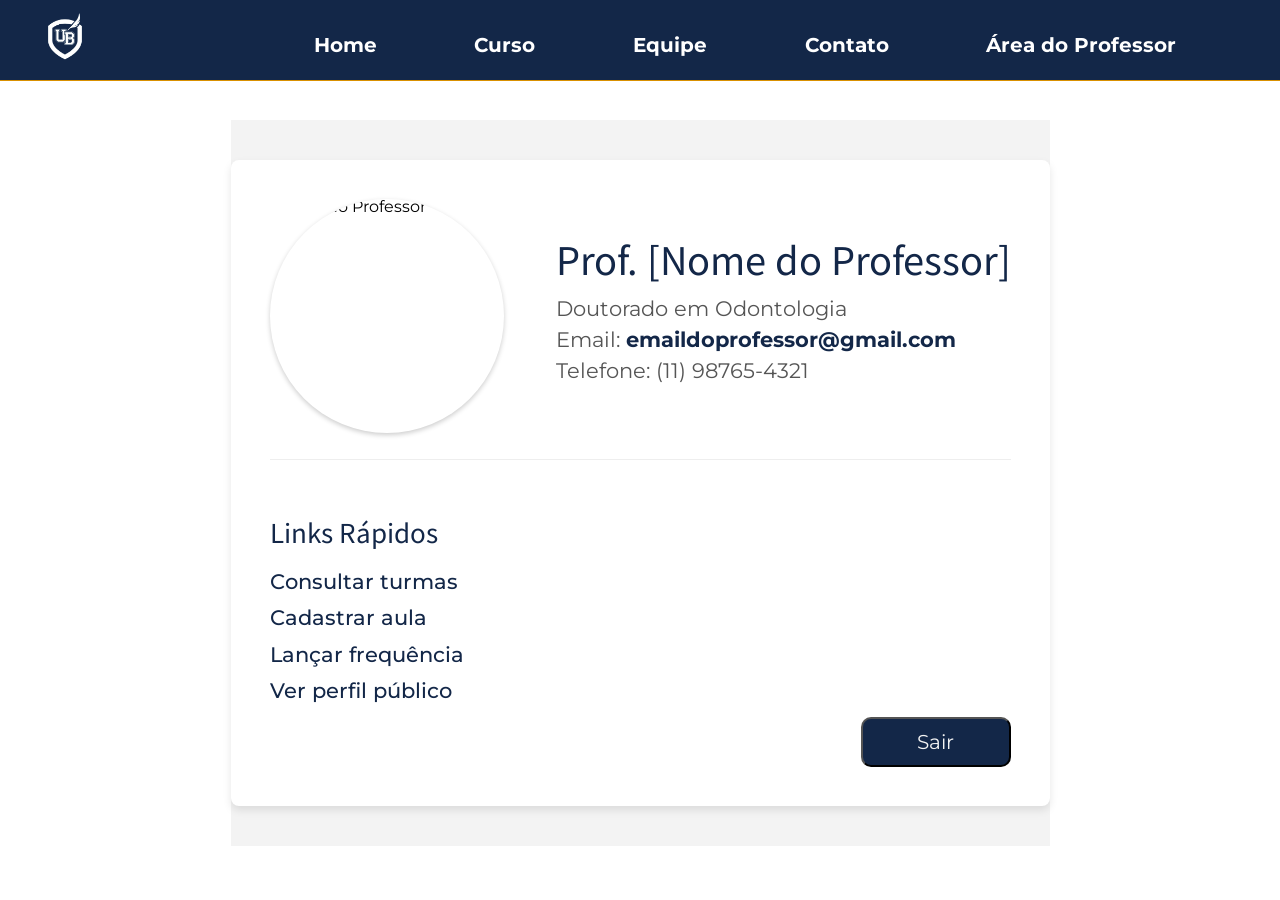
==== commit a4a592c8: "mudança cor footer" ====
--- a/area-professor.html
+++ b/area-professor.html
@@ -5,12 +5,12 @@
     <meta name="viewport" content="width=device-width, initial-scale=1.0">
      <link rel="shortcut icon" href="img/logo-ub-head.png" type="image/x-icon">
     <title>Area Professor - Odontologia - Universidade Brasil</title>
-    <!-- sempre reset em primeiro -->
+    
     <link rel="stylesheet" href="css/reset.css">
-    <!-- Css para Header e Footer -->
+    
     <link rel="stylesheet" href="css/header-footer.css">
     <link rel="stylesheet" href="css/style.css">
-    <!-- Meu estilo SEMPRE em último -->
+    
     <link rel="stylesheet" href="css/area-professor.css">
 </head>
 
--- a/css/header-footer.css
+++ b/css/header-footer.css
@@ -1,3 +1,21 @@
+@import url('https://fonts.googleapis.com/css2?family=DM+Sans:ital,opsz,wght@0,9..40,100..1000;1,9..40,100..1000&family=Montserrat:ital,wght@0,100..900;1,100..900&family=Noto+Sans+JP:wght@100..900&family=Noto+Sans+KR:wght@100..900&family=Open+Sans:ital,wght@0,300..800;1,300..800&display=swap');
+
+/* 
+    FONTES 
+font-family: "Noto Sans KR" sans-serif;   links e depoimento de pessoas
+font-family: "Noto Sans JP", sans-serif; textos títulos
+font-family: "Open Sans", sans-serif;
+font-family: "Montserrat", sans-serif;
+font-family: "DM Sans", sans-serif;
+
+    CORES
+    
+    Azul =  #132748
+    Amarelo = #d99000
+    Branco = #f3f3f3
+*/
+
+
 h2,
 h3,
 h4,
@@ -36,14 +54,16 @@
         display: flex;
         justify-content: space-between;
 
-        h1 {
-            width: 50px;
-            height: 50px;
-            background: url(../img/logo-ub-branco.png) no-repeat;
-            background-size: 100% 100%;
-            text-indent: -9999px;
-            margin: 12px 0;
-        }
+        
+            h1 {
+                width: 50px;
+                height: 50px;
+                background: url(../img/logo-ub-branco.png) no-repeat;
+                background-size: 100% 100%;
+                text-indent: -9999px;
+                margin: 12px 0;
+            }
+        
 
         div {
             margin: 15px;
@@ -53,7 +73,7 @@
                 color: #132748;
                 display: flex;
                 justify-content: space-between;
-                height: 55px;
+                height: 60px;
                 font-size: 20px;
 
                 li {
@@ -181,13 +201,13 @@
                             margin-top: 10px;
 
                             a {
-                                color: #d99000;
+                                color: #132748;
                             }
                         }
 
                         li:hover,
                         a:hover {
-                            color: #132748;
+                            color: #d99000;
                         }
                     }
 
@@ -264,27 +284,22 @@
                             background-image: url(../img/youtube.png);
                         }
 
-                        li:hover,
-                        a:hover {
-                            min-width: 70px;
-                            min-height: 70px;
-                        }
+
 
                         .instagram:hover {
-                            background-image: url(../img/instagramd.png) no-repeat;
-                        }
-
+                            background: url(../img/instagramd.png) no-repeat;
+                        }
 
                         .facebook:hover {
-                            background-image: url(../img/facebookd.png)no-repeat;
+                            background: url(../img/facebookd.png)no-repeat;
                         }
 
                         .whatsapp:hover {
-                            background-image: url(../img/whatsappd.png)no-repeat;
+                            background: url(../img/whatsappd.png)no-repeat;
                         }
 
                         .youtube:hover {
-                            background-image: url(../img/youtubed.png)no-repeat;
+                            background: url(../img/youtubed.png) no-repeat;
                         }
 
                     }
@@ -532,69 +547,73 @@
 }
 
 @media (max-width: 480px) {
-    .menuAtivo {
-        header {
-            max-width: 100%;
-
-            .site {
-                width: 100%;
-                max-width: 100%;
-                padding: 0 20px;
-
-                h1 {
-                    margin: 12px auto;
-                }
-
-                div {
-                    .abrirMenu {
-                        background: url(../img/menu-bar.png) no-repeat;
-                        width: 50px;
-                        height: 50px;
+
+    header {
+        max-width: 320px;
+
+        .site {
+            width: 100%;
+            max-width: 320px;
+            padding: 0 20px;
+
+            h1 {
+                margin: 12px auto;
+            }
+
+            div {
+
+                .abrirMenu {
+                    background: url(../img/menu-bar.png) no-repeat;
+                    width: 50px;
+                    height: 50px;
+                    background-size: cover;
+                    position: fixed;
+                    z-index: 10000;
+                }
+
+                nav ul {
+
+                    flex-direction: column;
+                    position: fixed;
+                    right: 0;
+                    top: 0;
+                    background: #d99000;
+                    width: 18%;
+                    max-width: 240px;
+                    display: none;
+
+                    z-index: 9999;
+
+
+                    .fecharMenu {
+                        background: url(../img/close.png) no-repeat;
+                        width: 40px;
+                        height: 40px;
                         background-size: cover;
-                        position: fixed;
-                        z-index: 10000;
-                    }
-
-                    nav ul {
-
-                        flex-direction: column;
-                        position: fixed;
-                        right: 0;
-                        top: 0;
-                        background: #d99000;
-                        width: 18%;
-                        max-width: 240px;
-
-                        z-index: 9999;
-
-
-                        .fecharMenu {
-                            background: url(../img/close.png) no-repeat;
-                            width: 40px;
-                            height: 40px;
-                            background-size: cover;
-                            border: none;
-                            align-self: flex-end;
-                            margin-bottom: 10px;
-                        }
-
-                        li {
-                            margin: 10px auto;
-
-                            a {
-                                font-size: 18px;
-                                color: #f3f3f3;
-                                text-decoration: none;
-                            }
-                        }
-                    }
-                }
-
-
-
-            }
-        }
-    }
+                        border: none;
+                        align-self: flex-end;
+                        margin-bottom: 10px;
+                    }
+
+                    li {
+                        margin: 10px auto;
+                        display: none;
+
+                        a {
+                            font-size: 18px;
+                            color: #f3f3f3;
+                            text-decoration: none;
+                            display: none;
+                        }
+                    }
+                }
+            }
+
+
+
+        }
+    }
+
 
 
 
@@ -605,10 +624,10 @@
             height: auto;
 
             .site {
-                height:auto;
+                height: 325px;
                 display: flex;
                 flex-direction: column;
-                
+
 
                 .box1 {
                     .logo-ub-footer {
@@ -634,9 +653,10 @@
                             }
 
                             li {
-                                
+
                                 font-weight: 600;
-                                a{
+
+                                a {
                                     font-size: 10px;
                                 }
                             }
@@ -646,35 +666,163 @@
 
                 .mec {
                     display: none;
-                    
+
                 }
             }
         }
 
 
         .footer-line-2 {
-            padding: 10px 0;
+            background: #f7f7f7;
+            height: 1675px;
 
             .site {
-
-                .line1,
+                display: flex;
+                flex-direction: column;
+
+
+                .line1 {
+                    display: flex;
+                    flex-wrap: wrap;
+                    justify-content: space-between;
+                    margin: 0px;
+                    margin-top: 100px;
+
+                    div {
+
+                        h5 {
+                            font-size: 16px;
+                            font-weight: bold;
+                            margin-bottom: 10px;
+                            color: #333;
+                        }
+
+                        ul {
+                            list-style: none;
+                            padding: 0;
+                            margin: 0;
+
+                            li {
+                                margin-bottom: 8px;
+
+                                a {
+                                    font-size: 14px;
+                                    color: #d99000;
+                                    text-decoration: none;
+                                    transition: color 0.3s;
+
+                                    &:hover {
+                                        color: #132748;
+                                    }
+                                }
+                            }
+                        }
+                    }
+
+                    .box1 {
+                        padding-top: 50px;
+
+                        ul {
+
+                            padding-bottom: 20px;
+                        }
+                    }
+
+                    .box2 {
+                        ul {
+                            padding-bottom: 20px;
+                        }
+                    }
+
+                    .box3 {
+                        ul {
+                            padding-bottom: 20px;
+                        }
+                    }
+
+                    .box4 {
+                        ul {
+                            padding-bottom: 20px;
+                        }
+                    }
+
+                    .box5 {
+                        ul {
+                            padding-bottom: 0px;
+                        }
+                    }
+
+
+
+
+
+                }
+
+
                 .line2 {
+                    display: flex;
+                    flex-wrap: wrap;
+                    justify-content: space-between;
+
                     div {
-                        ul {
+
+                        h5 {
+                            font-size: 16px;
+                            font-weight: bold;
                             margin-bottom: 10px;
-                            h5 {
-                                font-size: 14px;
-                                font-weight: 800;
+                            color: #333;
+                        }
+
+                        ul {
+                            list-style: none;
+                            padding: 0;
+                            margin: 0;
+
+                            li {
+                                margin-bottom: 8px;
+
+                                a {
+                                    font-size: 14px;
+                                    color: #d99000;
+                                    text-decoration: none;
+                                    transition: color 0.3s;
+
+                                    &:hover {
+                                        color: #132748;
+                                    }
+                                }
                             }
-
-                            li {
-                                font-size: 15px;
-                            }
-                        }
-                    }
-                }
-            }
-        }
+                        }
+                    }
+
+                    .box1 {
+                        ul {
+                            padding-bottom: 20px;
+                        }
+                    }
+
+                    .box2 {
+                        ul {
+                            padding-bottom: 20px;
+                        }
+                    }
+
+                    .box3 {
+                        ul {
+                            padding-bottom: 20px;
+                        }
+                    }
+
+                    .box4 {
+                        ul {
+                            padding-bottom: 20px;
+                        }
+                    }
+
+                }
+            }
+        }
+
 
         .footer-line-3 {
             background: #132748;
@@ -714,7 +862,7 @@
                     text-align: center;
                     height: 80px;
                     margin-bottom: 10px;
-                    
+
 
                     ul {
                         display: flex;
@@ -768,12 +916,7 @@
         height: auto;
     }
 
-    .footer-line-1 {
-        .site {
-
-           
-        }
-    }
+
 
     .footer-line-2 {
         .site {
--- a/css/style.css
+++ b/css/style.css
@@ -14,6 +14,7 @@
     Amarelo = #d99000
     Branco = #f3f3f3
 */
+
 iframe {
     width: 100%;
 }
@@ -53,7 +54,7 @@
 
 main {
     .banner {
-        /* background-image: linear-gradient(rgb(19, 79, 32, 0.1), rgb(255, 255, 255, 0.3)),url(../img/banner.jpg); */
+        
         background: url(../img/banner.jpg) no-repeat center center;
         background-repeat: no-repeat;
         background-position: center;
@@ -65,7 +66,7 @@
         padding-top: 100px;
 
         .logo-ub {
-            /* background-image: linear-gradient(rgb(19, 79, 32, 0.0), rgb(255, 255, 255, 0.8)),url(../img/ub-logo-white-1.png); */
+            
             background: url(../img/ub-logo-white-1.png) no-repeat center center;
 
             background-size: cover;
@@ -114,7 +115,7 @@
         }
 
         p {
-            font-size: 18px;
+            font-size: 22px;
             background: #fff;
             text-align: center;
             margin: 0 auto;
@@ -192,7 +193,7 @@
 
                 p {
                     height: 200px;
-                    /* padding: 20px 0; */
+                    
                     font-size: 20px;
                 }
 
@@ -373,6 +374,7 @@
             .recomend {
                 padding-top: 50px;
                 padding-left: 50px;
+                
 
                 h3 {
                     padding-top: 100px;
@@ -385,6 +387,7 @@
                     font-size: 50px;
                     font-weight: 600;
                     padding-right: 50px;
+
                 }
             }
 
@@ -414,7 +417,7 @@
         }
 
         .banner {
-            /* background-image: linear-gradient(rgb(19, 79, 32, 0.1), rgb(255, 255, 255, 0.3)), url(../img/banner.jpg); */
+            
             background: url(../img/banner.jpg) no-repeat center center;
             background-repeat: no-repeat;
             background-position: center;
@@ -684,6 +687,7 @@
 
 @media (max-width:480px) {
     header {
+        max-width: 320px;
         .site {
             div {
                 nav {
@@ -928,6 +932,7 @@
                         padding-right: 0;
                         text-align: center;
                         margin-top: 10px;
+                        max-width: 320px;
                     }
                 }
 
--- a/css/area-professor.css
+++ b/css/area-professor.css
@@ -1,8 +1,7 @@
-@import url('https://fonts.googleapis.com/css2?family=Noto+Sans+JP:wght@100..900&family=Noto+Sans+KR:wght@100..900&display=swap');
-@import url('https://fonts.googleapis.com/css2?family=DM+Sans:ital,opsz,wght@0,9..40,100..1000;1,9..40,100..1000&family=Montserrat:ital,wght@0,100..900;1,100..900&family=Open+Sans:ital,wght@0,300..800;1,300..800&display=swap');
-
-/*
-    FONTES
+@import url('https://fonts.googleapis.com/css2?family=DM+Sans:ital,opsz,wght@0,9..40,100..1000;1,9..40,100..1000&family=Montserrat:ital,wght@0,100..900;1,100..900&family=Noto+Sans+JP:wght@100..900&family=Noto+Sans+KR:wght@100..900&family=Open+Sans:ital,wght@0,300..800;1,300..800&display=swap');
+
+/* 
+    FONTES 
 font-family: "Noto Sans KR" sans-serif;   links e depoimento de pessoas
 font-family: "Noto Sans JP", sans-serif; textos títulos
 font-family: "Open Sans", sans-serif;
@@ -10,11 +9,12 @@
 font-family: "DM Sans", sans-serif;
 
     CORES
-
+    
     Azul =  #132748
     Amarelo = #d99000
     Branco = #f3f3f3
 */
+
 iframe {
     width: 100%;
 }
@@ -133,7 +133,6 @@
 
 .perfil-links-rapidos ul li a:hover {
     color: #d99000;
-    text-decoration: underline;
 }
 
 .logout{
